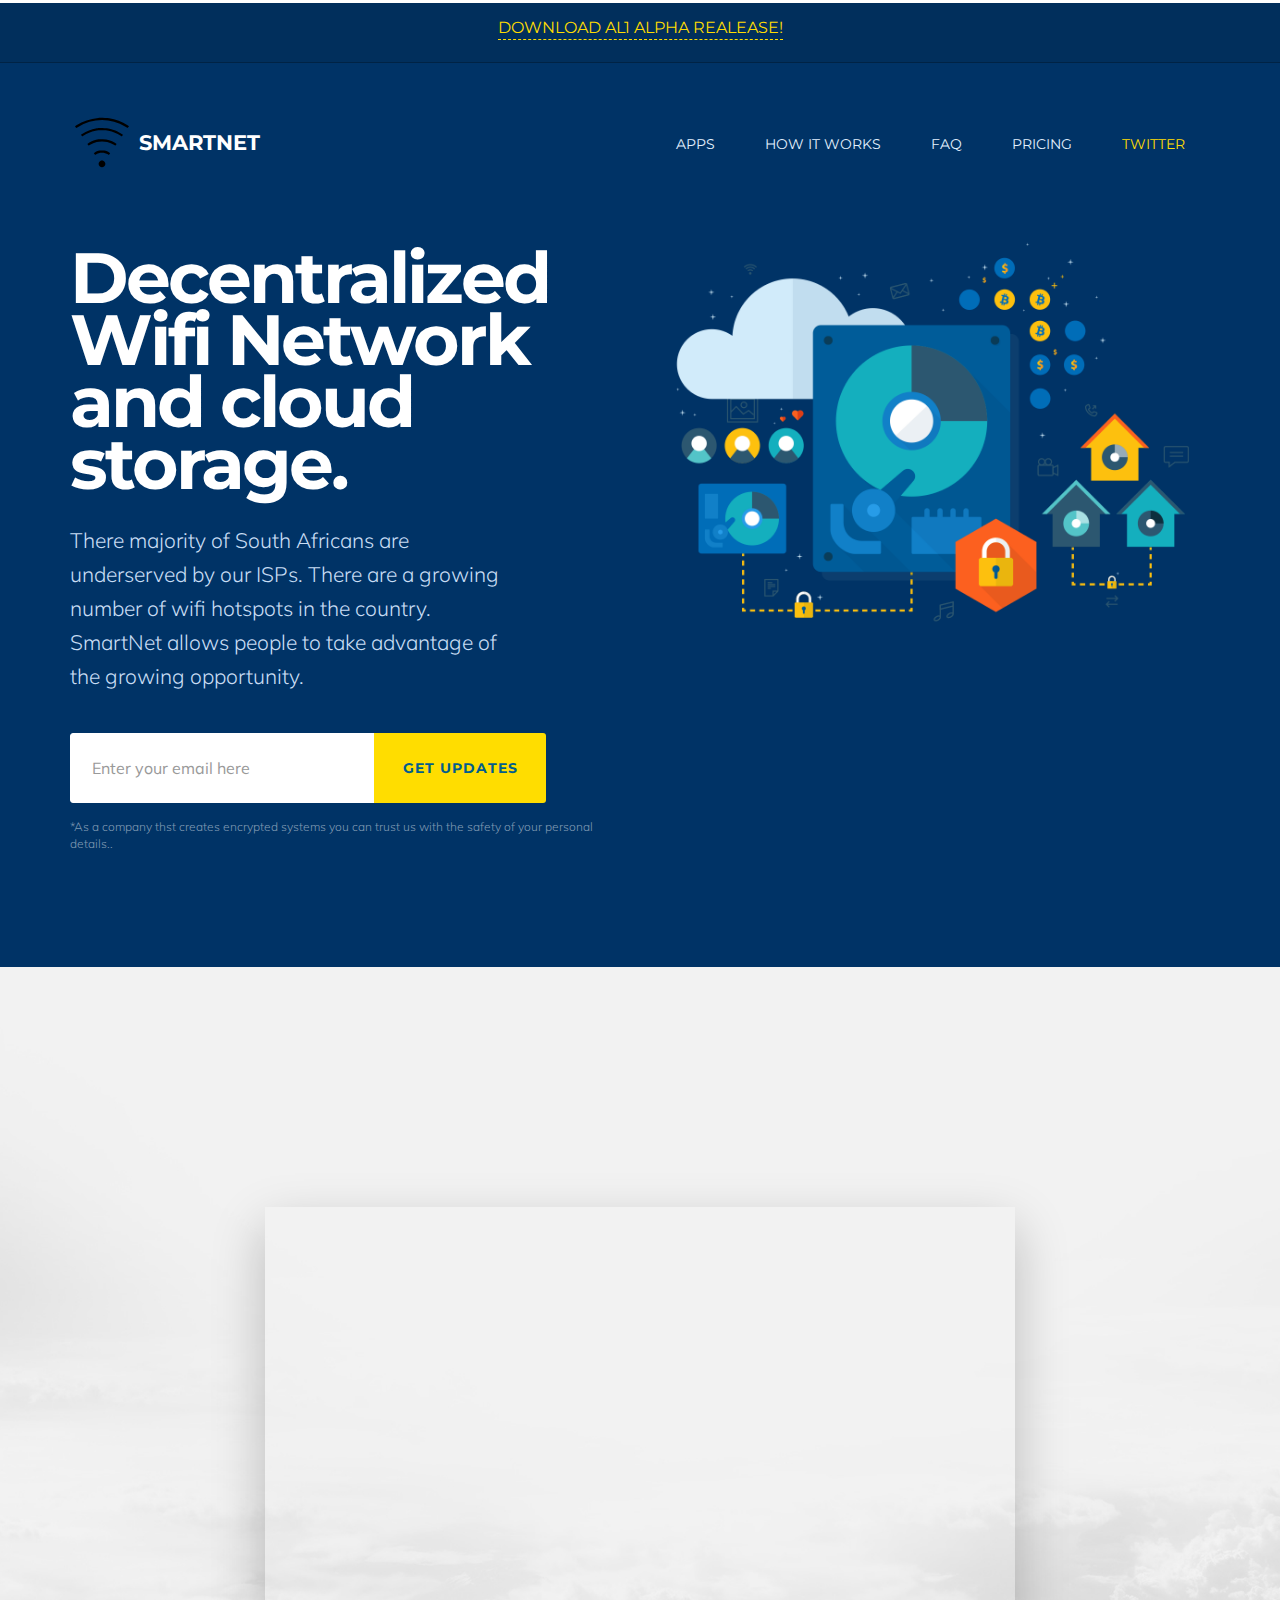
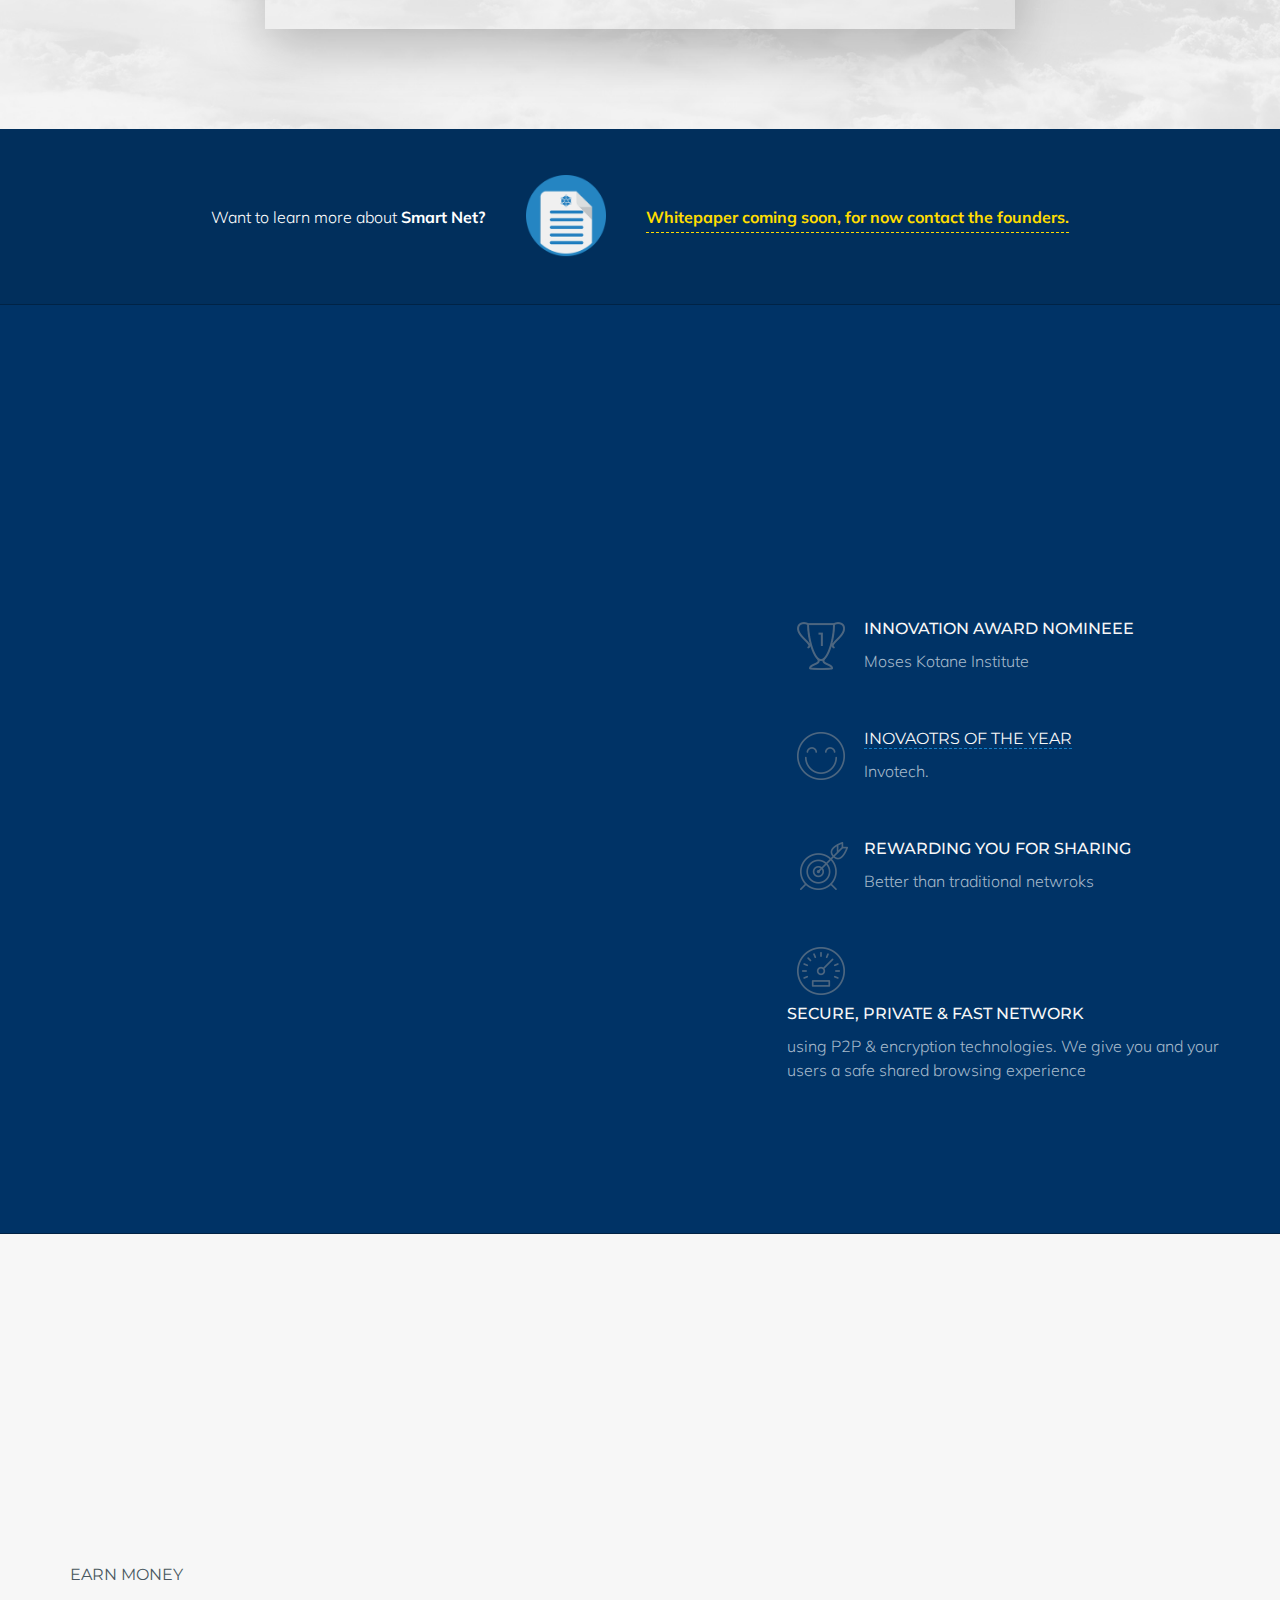
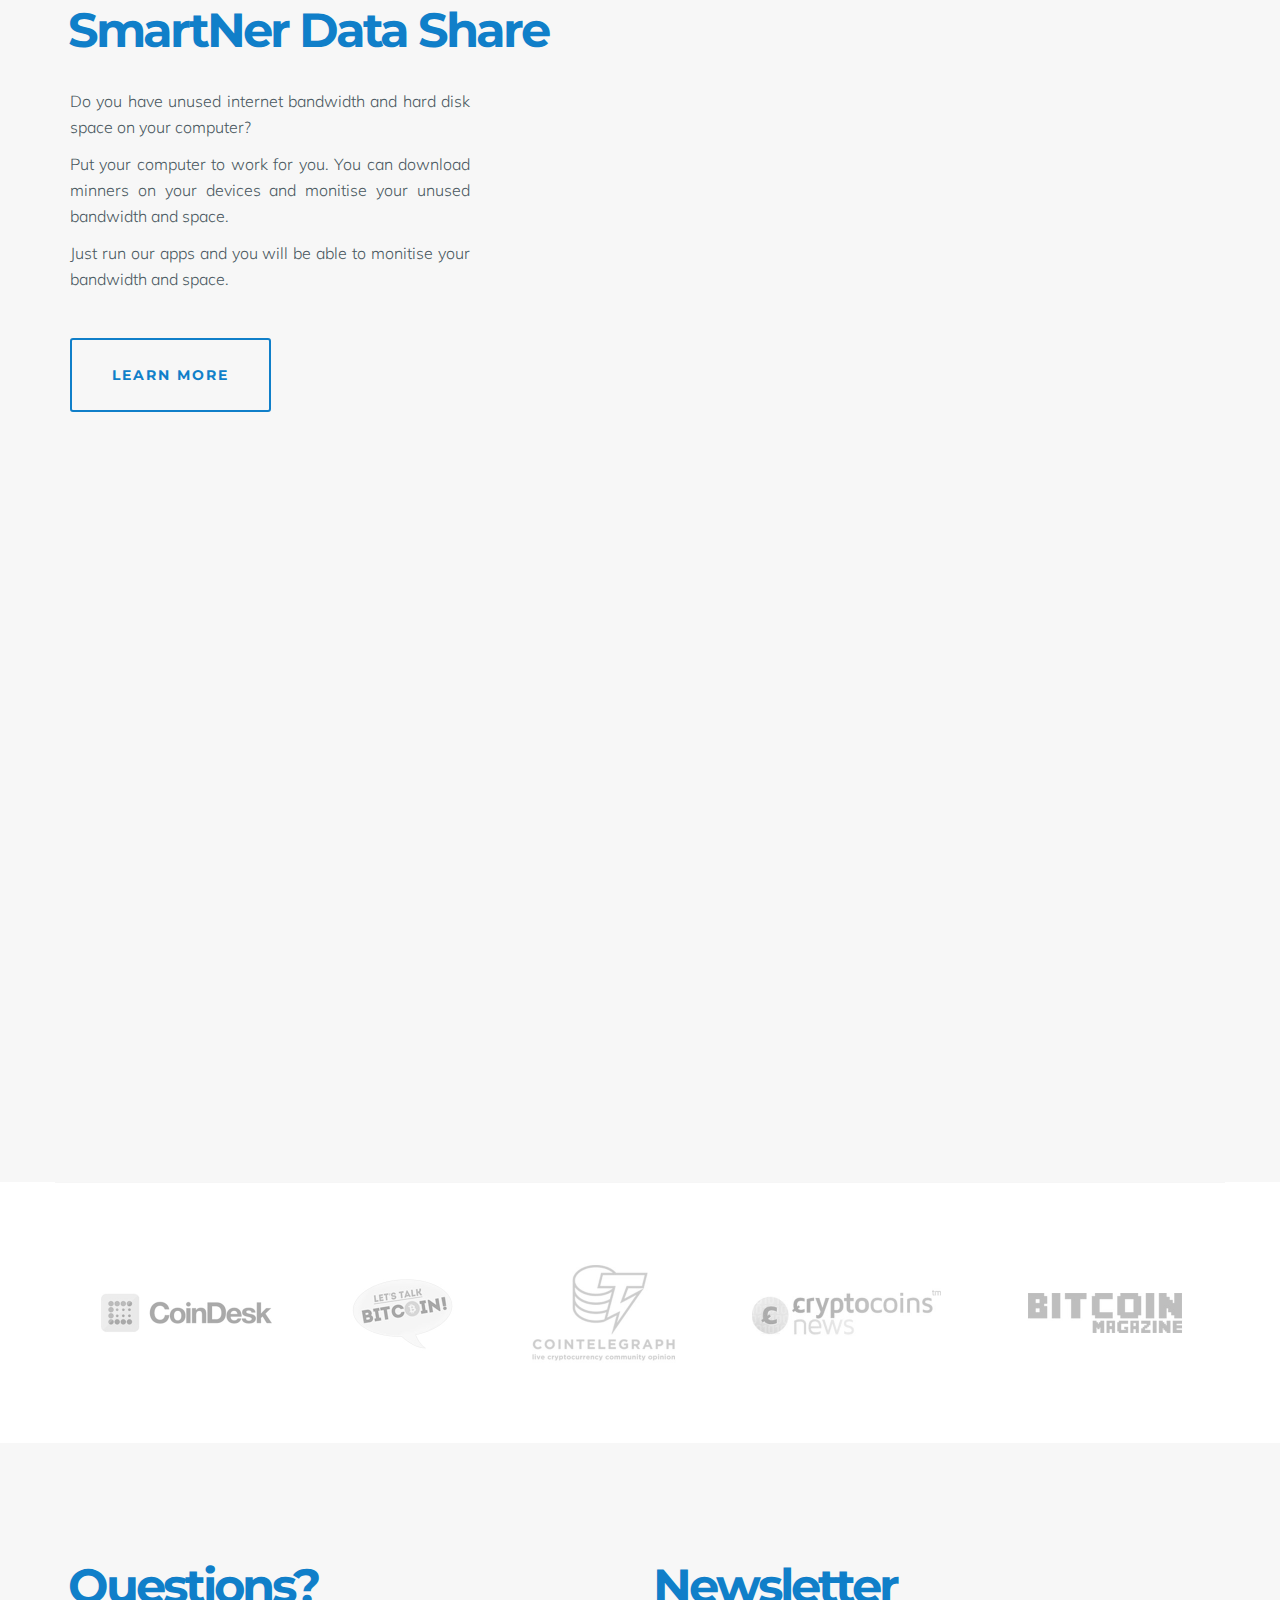
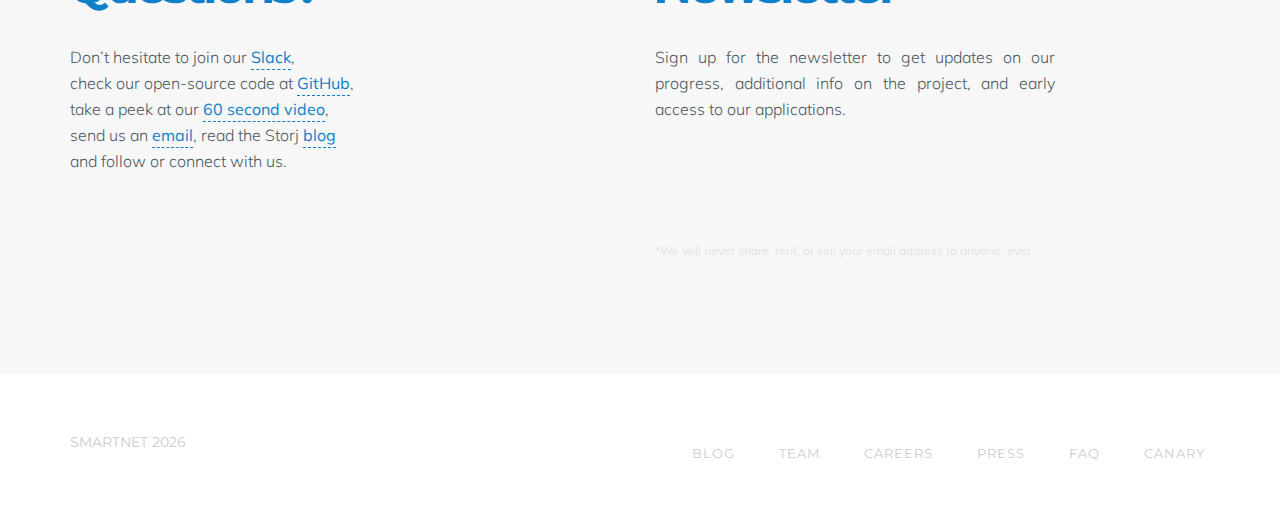
==== index.html @ e19f0c83 "Add files via upload" ====
<!DOCTYPE html>
<html lang="en">
  <head>
    <meta charset="utf-8">
    <meta http-equiv="X-UA-Compatible" content="IE=edge">
    <meta name="viewport" content="width=device-width, initial-scale=1">


    <title>Azania SmartNet </title>


    <meta property="og:image" content="img/photo-1560622496-c49bec679e71.svg" />


    <link href="css/bootstrap.min.css" rel="stylesheet">
    <link href="css/style.css" rel="stylesheet">
    <link href="css/animate.css" rel="stylesheet">

    <!-- Favicons -->
    <link rel="shortcut icon" href="img/favicon/favicon.ico">
    <link rel="apple-touch-icon" sizes="57x57" href="img/favicon/apple-touch-icon-57x57.png">
    <link rel="apple-touch-icon" sizes="114x114" href="img/favicon/apple-touch-icon-114x114.png">
    <link rel="apple-touch-icon" sizes="72x72" href="img/favicon/apple-touch-icon-72x72.png">
    <link rel="apple-touch-icon" sizes="144x144" href="img/favicon/apple-touch-icon-144x144.png">
    <link rel="apple-touch-icon" sizes="60x60" href="img/favicon/apple-touch-icon-60x60.png">
    <link rel="apple-touch-icon" sizes="120x120" href="img/favicon/apple-touch-icon-120x120.png">
    <link rel="apple-touch-icon" sizes="76x76" href="img/favicon/apple-touch-icon-76x76.png">
    <link rel="apple-touch-icon" sizes="152x152" href="img/favicon/apple-touch-icon-152x152.png">
    <link rel="icon" type="image/png" href="img/favicon/favicon-196x196.png" sizes="196x196">
    <link rel="icon" type="image/png" href="img/favicon/favicon-160x160.png" sizes="160x160">
    <link rel="icon" type="image/png" href="img/favicon/favicon-96x96.png" sizes="96x96">
    <link rel="icon" type="image/png" href="img/favicon/favicon-16x16.png" sizes="16x16">
    <link rel="icon" type="image/png" href="img/favicon/favicon-32x32.png" sizes="32x32">
    <meta name="msapplication-TileColor" content="#ffffff">
    <meta name="msapplication-TileImage" content="img/favicon/mstile-144x144.png">
    <meta name="msapplication-square70x70logo" content="img/favicon/mstile-70x70.png">
    <meta name="msapplication-square144x144logo" content="img/favicon/mstile-144x144.png">
    <meta name="msapplication-square150x150logo" content="img/favicon/mstile-150x150.png">
    <meta name="msapplication-square310x310logo" content="img/favicon/mstile-310x310.png">
    <meta name="msapplication-wide310x150logo" content="img/favicon/mstile-310x150.png">

    <script src="js/pace.min.js" type="text/javascript"></script>

    <!--[if lt IE 9]>
      <script src="https://oss.maxcdn.com/libs/html5shiv/3.7.0/html5shiv.js"></script>
      <script src="https://oss.maxcdn.com/libs/respond.js/1.4.2/respond.min.js"></script>
    <![endif]-->
  </head>

  <body>

    <div class="notification-bar blue">
      <div class="container-fluid">
        <div class="row">
          <div class="col-xs-12">
            <p class="section-subheading text-center"><a href="http://driveshare.org/download.html" class="link">Download AL1 Alpha Realease!</a></p> 
          </div>
        </div>
      </div>
    </div>

    <div class="cover-wrapper" id="about">
      <div class="cover-wrapper-inner">
        <div class="cover-container container">

          <nav class="navbar menu row" role="navigation">
              <div class="col-xs-12 col-sm-4">
                <button type="button" class="navbar-toggle collapsed" data-toggle="collapse" data-target="#navbar-menu" aria-expanded="false">
                  <span class="sr-only">Toggle navigation</span>
                  <span class="icon-bar"></span>
                  <span class="icon-bar"></span>
                  <span class="icon-bar"></span>
                </button>
                 <a href="index.html" class="navbar-brand cover-logo"><img src="img/iconmonstr-wifi-thin.svg" alt="Storj" class="cover-logo-icon">SmartNet</a>
              </div>
              <div class="collapse navbar-collapse navbar-menu col-sm-8 col-xs-12" id="navbar-menu">
                <ul class="nav navbar-nav navbar-right">
                    <li><a class="navbar-link page-scroll" href="#">Apps</a></li>
                    <li><a class="navbar-link" href="#">How it works</a></li>
                    <li><a class="navbar-link" href="#">FAQ</a></li>
                    <li><a class="navbar-link" href="#">Pricing</a></li>
                    <li><a class="navbar-link early-access-link" href="">Twitter</a></li>
                </ul>
              </div>
          </nav>

          <div class="row">
            <div class="col-sm-6 col-xs-12">
              <h1 class="cover-heading wow fadeIn" data-wow-delay="0.3s">
                Decentralized<br> Wifi Network and cloud storage.
              </h1>
              <h2 class="cover-description wow fadeIn" data-wow-delay="0.6s">
                There majority of South Africans are underserved by our ISPs. There are a growing number of wifi hotspots in the country. SmartNet allows people to take advantage of the growing opportunity.
              </h2>
              <form class="form-inline validate" role="form" action="#" method="post" id="mc-embedded-subscribe-form" name="mc-embedded-subscribe-form" target="_blank">
                <div class="input-group wow bounceInLeft" data-wow-delay="1.2s">
                  <input type="email" name="EMAIL" id="mce-EMAIL" class="email form-control" placeholder="Enter your email here" spellcheck="false" required>
                  <span class="input-group-btn">
                    <input type="submit" value="Get Updates" name="subscribe" id="signup-header" class="btn btn-signup">
                  </span>
                </div>
                <span class="promise wow fadeIn" data-wow-delay="2s">*As a company thst creates encrypted systems you can trust us with the safety of your personal details..</span>
                <div style="position: absolute; left: -10000px;"><input type="text" name="b_edba9fc4ce8b9095a31859cba_0b1509efa2" value=""></div>
              </form>
            </div>
            <div class="col-sm-6 col-xs-12">
            	<img class="cover-image wow fadeIn" src="img/storage.png" alt="" data-wow-delay="0.9s">
            </div>
          </div>
        </div>
      </div>
    </div>

    <div class="section video-wrapper grey">
      <div class="container">
        <div class="row text-center">
          <div class="col-xs-12">
            <h1 class="title wow fadeIn">SmartNet has  The Most Secure and Private Cloud</h1>
            <h3 class="section-subheading wow fadeIn" data-wow-delay="0.5s">Free  <b>Data</b>  access to <b>Prime Tech's </b>Prime Srtream </h3>
          </div>
        </div>
        <div class="row">
          <div class="col-xs-12 col-md-8 col-md-push-2">
            <div class='video embed-container'><iframe src='https://www.youtube.com/embed/8qGAWKpfSts' frameborder='0' webkitAllowFullScreen mozallowfullscreen allowFullScreen></iframe></div>
          </div>
        </div>
      </div>
    </div>

    <div class="blue whitepaper">
      <div class="container">
        <div class="row">
          <div class="col-xs-12 text-center">
            <p class="intro text-center">Want to learn more about <b>Smart Net?</b></p>
            <a href=""><div class="whitepaper-icon"></div></a>
            <p><a href="#" class="link text-center">Whitepaper coming soon, for now contact the founders.</a></p>
          </div>
        </div>
      </div>
    </div>

    <div class="features blue text-center">
      <div class="container-fluid">
        <div class="row text-center">
          <div class="col-xs-12">
            <h1 class="title wow fadeIn">Cloud Shared by the Community</h1>
            <h3 class="section-subheading wow fadeIn" data-wow-delay="0.5s">Get paid for connecting your friends, family, and  neighbours.</h3>
          </div>
        </div>
        <div class="row">
          <div class="col-lg-6 col-lg-push-1 col-md-7 col-sm-6 col-xs-12 wow fadeIn" data-wow-delay="1s">
            <img src="img/cloud.png" class="cloud" alt="">
          </div>
          <div class="col-lg-5 col-lg-push-1 col-md-5 col-sm-6 col-xs-12 text-left cover-features">
            <div class="cover-feature col-sm-12">
              <div class="cf-icon cf-icon-0"></div>
              <div class="cf-text">
                <h3 class="cover-feature-heading">Innovation award Nomineee</h3>
                <p class="cover-feature-subheading">Moses Kotane Institute</p>
              </div>
            </div>
            <div class="cover-feature col-sm-12">
              <div class="cf-icon cf-icon-1"></div>
              <div class="cf-text">
                <h3 class="cover-feature-heading"><a class="users-earn-money page-scroll" href="#driveshare">Inovaotrs of the year</a></h3>
                <p class="cover-feature-subheading">Invotech.</p>
              </div>
            </div>
          	<div class="cover-feature col-sm-12">
              <div class="cf-icon cf-icon-2"></div>
              <div class="cf-text">
                <h3 class="cover-feature-heading">Rewarding you for sharing</h3>
                <p class="cover-feature-subheading">Better than traditional netwroks</p>
              </div>
            </div>
          	<div class="cover-feature col-sm-12">
              <div class="cf-icon cf-icon-3"></div>
              <div class="cf-text">
                <h3 class="cover-feature-heading">Secure, private &amp; fast network</h3>
                <p class="cover-feature-subheading">using P2P &amp; encryption technologies. We give you and your users a safe shared browsing experience </p>
              </div>
            </div>
          </div>
        </div>
      </div>
    </div>



    <div class="apps-section" id="apps">
      <div class="container">
        <div class="row text-center">
          <div class="col-xs-12">
            <h1 class="title wow fadeIn">Connecting people and creating value</h1>
            <h3 class="section-subheading wow fadeIn" data-wow-delay="0.7s">Applications Powered by Azania's SmartNet</h3>
          </div>
        </div>
        <div class="div-lg"></div>
        <div class="row" id="driveshare">
          <div class="col-xs-12 col-sm-6 col-sm-push-6 wow bounceInRight" data-wow-delay="0.5s">
            <div class="apps-driveshare"></div>
          </div>
          <div class="col-xs-12 col-sm-6 col-sm-pull-6">
            <span class="section-subheading">Earn Money</span>
            <h3 class="title">SmartNer Data Share</h3>
            <p class="pr">Do you have unused internet bandwidth and hard disk space on your computer?</p>
            <p class="pr">Put your computer to work for you. You can download minners on your devices and monitise your unused bandwidth and space.</p>
            <p class="pr">Just run our apps and you will be able to monitise your bandwidth and space.</p>
            <a href="" class="btn btn-blue">Learn More</a>
          </div>
        </div>
        <div class="div-lg"></div>
        <div class="row" id="metadisk">
          <div class="col-xs-12 col-sm-6 col-md-7 col-lg-6 wow bounceInLeft" data-wow-delay="0.5s">
            <div class="apps-metadisk"></div>
          </div>
          
        </div>
      </div>
    </div>

    <div class="press-section container">
        <a href="" target="_blank" class='press-icons press-coindesk'></a>
        <a href="" target="_blank" class='press-icons press-ltb'></a>
        <a href="" target="_blank" class='press-icons press-cointelegraph'></a>
        <a href="" target="_blank" class='press-icons press-ccnews'></a>
        <a href="" target="_blank" class='press-icons press-bmag'></a>
    </div>

    <div class="contact" id="contact">
      <div class="container">
        <div class="row">
          <div class="col-sm-6 contact-questions">
              <h1 class="title">Questions?</h1>
              <p class="pr">Don’t hesitate to join our <a class="link" href="">Slack</a>,<br>
                check our open-source code at <a class="link" href="">GitHub</a>,<br>
                take a peek at our <a class="link" href="">60 second video</a>,<br>
                send us an <a class="link" href="mailto:">email</a>, read the Storj <a class="link" href="http://blog.storj.io/">blog</a><br>
                and follow or connect with us.</p>
              <div class="social-links">
                <a class="social social-twitter wow bounceIn" data-wow-delay="0.1s" href="" target="_blank"></a>
                <a class="social social-reddit wow bounceIn" data-wow-delay="0.2s" href="" target="_blank"></a>
                <a class="social social-facebook wow bounceIn" data-wow-delay="0.3s" href="" target="_blank"></a>
                <a class="social social-gplus wow bounceIn" data-wow-delay="0.4s" href="" target="_blank"></a>
                <a class="social social-github wow bounceIn" data-wow-delay="0.5s" href="" target="_blank"></a>
                <a class="social social-tumblr wow bounceIn" data-wow-delay="0.6s" href="" target="_blank"></a>
              </div>
          </div>
          <div class="col-sm-6 contact-newsletter">
            <h1 class="title">Newsletter</h1>
            <p class="pr">Sign up for the newsletter to get updates on our progress, additional info on the project, and early access to our applications.</p>
            <form class="form-inline validate" role="form" action="#" method="post" id="mc-embedded-subscribe-form" name="mc-embedded-subscribe-form" target="_blank">
              <div class="input-group wow bounce" data-wow-delay="1s">
                <input type="email" name="EMAIL" id="mce-EMAIL" class="email form-control" placeholder="Enter your email here" spellcheck="false" required>
                <span class="input-group-btn">
                  <input type="submit" value="Stay in touch" name="subscribe" id="signup-header" class="btn btn-signup">
                </span>
              </div>
              <span class="promise">*We will never share, rent, or sell your email address to anyone, ever.</span>
              <div style="position: absolute; left: -10000px;"><input type="text" name="b_edba9fc4ce8b9095a31859cba_0b1509efa2" value=""></div>
            </form>
          </div>
        </div>
      </div>
    </div>

    <div class="footer">
      <div class="container">
        <div class="row">
          <div class="col-sm-4 col-xs-12">
            <a href="index.html" class="footer-logo"><!--Add Logo here -->SmartNet <script type="text/javascript">document.write(new Date().getFullYear());</script>
            </a>
          </div>
          <div class="col-sm-8 col-xs-12 footer-menu">
            <a class="footer-link" href="">Blog</a>
            <a class="footer-link" href="">Team</a>
            <a class="footer-link" href="">Careers</a>
            <a class="footer-link" href="">Press</a>
            <a class="footer-link" href="">FAQ</a>
            <a class="footer-link" href="#">Canary</a>
          </div>
        </div>
      </div>
    </div>

    <script src="https://ajax.googleapis.com/ajax/libs/jquery/1.11.0/jquery.min.js"></script>
    <script src="js/bootstrap.min.js"></script>
    <script src="https://cdnjs.cloudflare.com/ajax/libs/jquery-easing/1.3/jquery.easing.min.js"></script>
    <script src="js/modernizr.custom.js"></script>
    <script src="js/wow.min.js"></script>
    <script src="js/jquery.cbpQTRotator.min.js"></script>
    <script type="text/javascript" src="//cdn.transifex.com/live.js"></script>

    <script type="text/javascript">
     window.liveSettings = {
       api_key: "bfceb668e6504e6992c443d55bebb601",
       picker: "top-right",
       detectlang: true,
       dynamic: true,
       autocollect: true
     };
    </script>

    <script>
      (function(i,s,o,g,r,a,m){i['GoogleAnalyticsObject']=r;i[r]=i[r]||function(){
      (i[r].q=i[r].q||[]).push(arguments)},i[r].l=1*new Date();a=s.createElement(o),
      m=s.getElementsByTagName(o)[0];a.async=1;a.src=g;m.parentNode.insertBefore(a,m)
      })(window,document,'script','//www.google-analytics.com/analytics.js','ga');

      ga('create', 'UA-49085346-1', 'storj.io');
      ga('send', 'pageview');
    </script>

    <script>
      $(function() {
        // Animations
        var wow = new WOW(
          {
            boxClass:     'wow',
            mobile:       false
          }
        );
        wow.init();

        // Smooth Page Scroll
        $('.page-scroll').bind('click', function(event) {
            var $anchor = $(this);
            $('html, body').stop().animate({
                scrollTop: $($anchor.attr('href')).offset().top
            }, 1500, 'easeInOutExpo');
            event.preventDefault();
        });

        // Analytics Goals
        $('#signup-header').on('click', function() {
          ga('send', 'event', 'SignUp', 'Newsletter', 'Header', 1);
        });
        $('#signup-footer').on('click', function() {
          ga('send', 'event', 'SignUp', 'Newsletter', 'Footer', 1);
        });

        // Call Quotes Rotator
        $('#cbp-qtrotator').cbpQTRotator({interval:12000});
      });
    </script>

  </body>
</html>
---- css/style.css ----
/*
 * Import Fonts
 */

@import url(https://fonts.googleapis.com/css?family=Montserrat:400,700);
@import url(https://fonts.googleapis.com/css?family=Muli:300,400);


/*
 * Base
 */

html,
body {
  height: 100%;
  background-color: #fff;
}
body {
  color: #495760;
}
p {
  font-family: "Muli", sans-serif;
  font-weight: 300;
  font-size: 16px;
  line-height: 26px;
  letter-spacing: 0;
}
h1, h2, h3, h4, h5, h6, p, span, blockquote, footer {
  -webkit-font-feature-settings: 'kern' 1;
  -moz-font-feature-settings: 'kern' 1;
  -ms-font-feature-settings: 'kern' 1;
  -o-font-feature-settings: 'kern' 1;
  font-feature-settings: 'kern' 1;
  text-rendering: optimizelegibility;
  font-kerning: normal;
}
a,
a:focus,
a:hover {
  color: #107fc9;
  font-weight: 400;
  text-decoration: none;
  position: relative;
  -webkit-transition: all 270ms;
  -moz-transition: all 270ms;
  -ms-transition: all 270ms;
  -o-transition: all 270ms;
  transition: all 270ms;
}
a {
    text-decoration: none;
    position: relative;
}
a:hover {
  color: #005d8c;
}

.link {
  border-bottom: 1px dashed;
  padding-bottom: 2px;
}
.link:hover {
  border-bottom: 1px solid;
}
.blue .link {
  color: #ffdd00;
}
.blue .link:hover {
  color: #fff;
}
.section {
  padding: 80px 0 100px;
}
.grey {
  background: #f7f7f7;
}
.blue {
  background: #003366;
}
.blue p {
  color: #fff;
}

.title {
  font-family: "Montserrat", sans-serif;
  font-size: 48px;
  font-weight: 700;
  line-height: 46px;
  letter-spacing: -3px;
  color: #107fc9;
  margin-top: 20px;
  margin-bottom: 35px;
  position: relative;
  left: -2px;
}

.blue .title {
  color: #fff;
}

.subtitle {
  font-family: "Montserrat", sans-serif;
  font-weight: 700;
  text-transform: uppercase;
  letter-spacing: -2px;
  font-size: 24px;
  color: #cacaca;
  line-height: 28px;
}

.section-heading {
  font-family: "Montserrat", sans-serif;
  font-size: 48px;
  color: #677380;
  line-height: 38px;
  margin-bottom: 40px;
}
.section-subheading {
  font-family: "Montserrat", sans-serif;
  font-size: 16px;
  text-transform: uppercase;
  margin-top: 0;
}
.blue .section-subheading,
.blue .section-heading {
  color: #A5B9CB;
}
.section-subheading b {
  color: #222;
}
.blue .section-subheading b {
  color: #fff;
}

.div-lg {
  padding: 60px;
}

.div-sm {
  padding: 30px;
}

.separator {
  border-bottom: 1px dashed #ccc;
  margin: 25px auto;
}
.blue .separator {
  border-bottom: 1px dashed #107fc9;
  border-bottom: 1px dashed rgba(255, 255, 255, 0.21)
}

.pr {
  max-width: 400px;
  text-align: justify;
}

::selection {
  background: #107fc9;
  color: #fff;
}

::-moz-selection {
  background: #107fc9;
  color: #fff;
}

img.grayscale {
    filter: url("data:image/svg+xml;utf8,<svg xmlns=\'http://www.w3.org/2000/svg\'><filter id=\'grayscale\'><feColorMatrix type=\'matrix\' values=\'0.3333 0.3333 0.3333 0 0 0.3333 0.3333 0.3333 0 0 0.3333 0.3333 0.3333 0 0 0 0 0 1 0\'/></filter></svg>#grayscale"); /* Firefox 10+ */
    filter: gray; /* IE6-9 */
    -webkit-filter: grayscale(100%); /* Chrome 19+ & Safari 6+ */
    -webkit-transition: all .4s ease; /* Fade to color for Chrome and Safari */
    -webkit-backface-visibility: hidden; /* Fix for transition flickering */
    opacity: 0.4;
    filter: alpha(opacity=40); /* For IE8 and earlier */
}
img.grayscale:hover {
    filter: url("data:image/svg+xml;utf8,<svg xmlns=\'http://www.w3.org/2000/svg\'><filter id=\'grayscale\'><feColorMatrix type=\'matrix\' values=\'1 0 0 0 0, 0 1 0 0 0, 0 0 1 0 0, 0 0 0 1 0\'/></filter></svg>#grayscale");
    -webkit-filter: grayscale(0%);
    opacity: 1;
    filter: alpha(opacity=100); /* For IE8 and earlier */
}

/*
 * Loading
 */

.pace .pace-progress {
  background: #ffffff;
  position: fixed;
  z-index: 2000;
  top: 0;
  left: 0;
  height: 3px;

  -webkit-transition: width 1s;
  -moz-transition: width 1s;
  -o-transition: width 1s;
  transition: width 1s;
}

.pace-inactive {
  display: none;
}


/*
 * Buttons
 */

.btn:focus, .btn:active:focus, .btn.active:focus {
  outline: none;
}

.btn,
.btn:hover,
.btn:active,
.btn:focus {
  font-family: 'Montserrat', sans-serif;
  font-size: 14px;
  font-weight: 700;
  letter-spacing: 2px;
  text-transform: uppercase;
  padding: 25px 40px;
  border-width: 2px;
  border-radius: 3px;
  outline: none;
  position: relative;
  -webkit-transition: all 270ms;
  -moz-transition: all 270ms;
  -ms-transition: all 270ms;
  -o-transition: all 270ms;
  transition: all 270ms;
}

.btn-blue,
.btn-blue:hover,
.btn-blue:active {
  color: #107fc9;
  border-color: #107fc9;
}

.btn-blue:visited {
  color: #107fc9;
}

.btn-blue:hover {
  background: #107fc9;
  color: #fff;
}

.btn-yellow,
.btn-yellow:hover,
.btn-yellow:active {
  background: #ffdd00;
  border-color: #ffdd00;
  color: #003366 !important;
  margin-top: 1em;
}

.btn-yellow:hover {
  background: gold;
}

.btn-c2a {
  margin: 10px 5px 0;
}

/*
 * Navigation
 */

.navbar {
  margin: 0 0 30px;
  background: none;
  border: 0;
}
.navbar-menu {
  text-align: right;
}
.navbar-brand {
  color: #fff;
}
.navbar-brand:hover, .navbar-default .navbar-brand:focus {
  color: #fff;
}
.navbar-brand>img {
  display: inline-block;
}
.navbar-collapse.collapse {
  float: right;
}
.navbar-nav>li>a {
  color: #E4F1FF;
  padding: 5px;
}
.navbar-toggle {
  border-color: #fff;
}
.navbar-toggle .icon-bar {
  background-color: #fff;
}
.navbar-toggle:hover, .navbar-toggle:focus {
  background-color: #fff;
}
.navbar-toggle:hover .icon-bar, .navbar-toggle:focus .icon-bar {
  background-color: #003366;
}
.navbar-toggle {
  margin-top: 12px;
}
.navbar-collapse, .navbar-form {
  overflow: hidden;
  border: 0;
  -webkit-box-shadow: none;
  box-shadow: none;
}
.navbar-nav>li>a:hover, .navbar-default .navbar-nav>li>a:focus {
  color: #fff;
}
.navbar-link {
  color: #E4F1FF;
  display: inline-block;
  text-transform: uppercase;
  padding: 20px 5px !important;
  margin: 0 20px;
  vertical-align: top;
  font-size: 14px;
  border-bottom: 2px solid rgba(255, 255, 255, 0);
}
.navbar-link:hover {
  color: #fff;
  border-bottom: 2px solid #fff;
  padding-bottom: 10px;
  background: none !important;
}

.early-access-link {
  color: #ffdd00 !important;
}
.early-access-link:hover {
  color: #FFCB00 !important;
  border-bottom-color: #ffcb00;
}

.navbar-page {
  position: static;
  width: 100%;
  background: #fff;
  z-index: 9;
}
.navbar-page .navbar {
  margin: 20px 0;
}
.navbar-page .navbar-link {
  color: #3498DB;
}
.navbar-page .navbar-link:hover {
  color: #107fc9;
  border-bottom: 2px solid #107fc9;
}
.navbar-page .cover-logo {
  color: #107fc9;
}
.navbar-page .cover-logo:hover {
  color: #107fc9;
  font-weight: 700;
}
.navbar-page .navbar-toggle {
  border: 1px solid #107fc9;
}
.navbar-page .navbar-toggle.collapsed {
    border: 1px solid #107fc9;
}
.navbar-page .navbar-toggle .icon-bar {
    background: #107fc9;
}
.navbar-page .navbar-toggle:hover {
    background: #107fc9;
}
.navbar-page .navbar-toggle:hover .icon-bar {
    background: #FFF;
}

/*
 * Crowdsale
 */

 .crowdsale-info {
  padding: 30px 0 20px;
  background: url('../img/bg-white.jpg');
  background-size: cover;
  background-position: center bottom;
  background-repeat: no-repeat;
 }

 .crowdsale-info p {
  margin-top: 10px;
 }

.crowdsale-address {
  font-size: 22px;
  color: #107fc9;
  font-weight: 700;
}

.crowdsale-address-terms {
  font-size: 14px;
}

#crowdsale {
  background: url('../img/bg-white.jpg');
  background-size: cover;
  background-position: center bottom;
  background-repeat: no-repeat;
}

#crowdsale .cover-logo {
  color: #999;
  font-size: 18px;
}
#crowdsale .cover-logo:hover {
  color: #555;
  font-size: 18px;
  font-weight: 700;
}

#crowdsale .cover-logo-icon {
  display: block;
  margin: 0 auto 10px;
  opacity: 0.6;
  -webkit-transition: all 270ms;
  -moz-transition: all 270ms;
  -ms-transition: all 270ms;
  -o-transition: all 270ms;
  transition: all 270ms;
}
#crowdsale .cover-logo:hover .cover-logo-icon {
  opacity: 1;
}

#crowdsale .navbar-menu {
  text-align: center;
  margin-top: 10px;
  left: -17px;
}

#crowdsale .navbar-link {
  color: #999;
}
#crowdsale .navbar-link:hover {
  color: #107fc9;
  border-bottom: 2px solid #107fc9;
}

#crowdsale span {
  font-family: 'Muli', sans-serif;
}

.crowdsale-disclaimer {
  color: #888;
  font-size: 14px;
  line-height: 26px;
  margin-top: 20px;
}

.countdown-time {
  margin: 10px 0 20px;
  display: inline-block;
}

.cover-heading.stats-total {
  display:inline-block;
  margin-bottom: 0;
  color: #88c425;
}
.stats-total-btc {
  display:inline-block;
  color: #88c425;
  font-size: 32px;
}
.cover-description.stats-goal {
  margin-top: 0;
  margin-bottom: 25px;
  color: #999;
  padding-right: 0;
}

.progress {
  height: 30px;
  width: 74%;
  margin: 0 auto;0
}

.progress-bar-success {
  font-family: 'Muli', sans-serif;
  font-size: 16px;
  letter-spacing: 1px;
  background-color: #88c425;
  line-height: 28px;
  min-width: 25px;
}

.stats-description {
  text-transform: uppercase;
  color: #C7C7C7;
  display: block;
  margin: 22px 0;
  font-size: 14px;
}

.stats-transactions {
  padding-left: 30px;
}

.stats-list {
  list-style: none;
  color: #777;
  font-size: 15px;
  line-height: 24px;
  text-align: left;
  padding-left:0;
}

.stats-list li {
  border-bottom: 1px dashed #E0E0E0;
  line-height: 42px;
}

.stats-amount {
  color: #555;
  font-size: 16px;
  letter-spacing: 1px;
}

.stats-time {
  float: right;
  font-weight: 300;
  font-family: 'Muli', sans-serif;
}

.stats-amount-btc {
  font-weight: 300;
  font-size: 16px;
  letter-spacing: 0.5px;
  padding-left: 2px;
  color: #888;
}

.stats-days {
  font-size: 14px;
  color: #999;
}

.stats-title {
  font-size: 21px;
  color: #777;
  border-bottom: 1px dashed #E0E0E0;
  margin-top: 10px;
  margin-bottom: 0;
  padding-bottom: 12px;
}

.stats-c2a {
  background: white;
  border-radius: 4px;
  padding: 10px 10px 20px;
  border: 1px solid #E2E2E2;
}

.thumbs {
  border: 1px solid #cecece;
  border-radius: 2px;
  width: 290px;
  height: 181px;
}

.step-1 {
  background: url('../img/crowdsale-step1.jpg') no-repeat;
  background-size: 290px 181px;
}

.step-2 {
  background: url('../img/crowdsale-step2.jpg') no-repeat;
  background-size: 290px 181px;
}

.step-3 {
  background: url('../img/crowdsale-step3.jpg') no-repeat;
  background-size: 290px 181px;
}

.reward-1 {
  background: url('../img/crowdsale-reward1.jpg') no-repeat;
  background-size: 290px 181px;
}

.reward-2 {
  background: url('../img/crowdsale-reward2.jpg') no-repeat;
  background-size: 290px 181px;
}

.reward-3 {
  background: url('../img/crowdsale-reward3.jpg') no-repeat;
  background-size: 290px 181px;
}

.rate-1 {
  background: url('../img/crowdsale-rate1.jpg') no-repeat;
  background-size: 290px 181px;
}

.rate-2 {
  background: url('../img/crowdsale-rate2.jpg') no-repeat;
  background-size: 290px 181px;
}

.rate-3 {
  background: url('../img/crowdsale-rate3.jpg') no-repeat;
  background-size: 290px 181px;
}

.phase-sjcx {
  display: block;
  font-family: 'Muli', sans-serif;
  margin-bottom: 20px;
}

/*
 * Cover
 */

.cover-wrapper {
  display: table;
  width: 100%;
  background: #003366;
  text-align:left;
}
.cover-wrapper-inner {
  display: table-cell;
  vertical-align: top;
  padding-bottom: 100px;
}
.cover-container {
  margin: 50px auto 0;
}
.cover {
  padding: 0 20px;
}
.cover-logo {
  color: #fff;
  font-family: 'Montserrat', sans-serif;
  font-size: 21px;
  font-weight: 700;
  display: inline-block;
  text-transform: uppercase;
  padding: 4px 4px 4px 0;
  z-index: 10;
  margin-left: -10px;
}
.cover-logo:focus:visited {
  color: #fff;
}
.cover-logo:hover, .cover-logo:focus, .cover-logo:active {
  color: #fff;
  font-weight: 700;
}
.navbar-page .cover-logo:hover, .navbar-page .cover-logo:focus, .navbar-page .cover-logo:active {
  color: #107fc9;
}
.cover-logo-icon {
  width: 54px;
  height: 59px;
  margin-right: 10px;
  margin-top: -4px;
}
.cover-heading {
  font-family: 'Montserrat', sans-serif;
  font-size: 71px;
  font-weight: 700;
  color: #fff;
  margin: 40px 0 28px;
  line-height: 62px;
  letter-spacing: -3px;
}
.cover-description{
  font-family: 'Muli', sans-serif;
  font-weight: 300;
  color: #C8DDF4;
  font-size: 21px;
  max-width: 455px;
  line-height: 34px;
  margin-bottom: 40px;
}

.cover-image {
  width: 100%;
  height: auto;
  margin-top: 15px;
}

.cloud {
  display: block;
  height: auto;
  width: 100%;
  max-width: 680px;
  margin: 30px auto;

}

.features {
  padding: 80px 0;
  border-bottom: 1px solid #002345;
}

.cover-features {
   margin-top: 40px;
   padding: 40px;
}
.cover-feature {
  color: #9a9a9a;
  padding: 20px 0;
}

.cover-feature-heading {
  font-size: 16px;
  margin-top: 0;
  color: #f7f7f7;
  margin-bottom: 5px;
  text-transform: uppercase;
  line-height: 30px;
}
.cover-feature-subheading {
  font-family: "Muli", sans-serif;
  font-weight: 300;
  color: #dedede;
  line-height: 24px;
  font-size: 16px;
  margin-top: 0px;
}
.blue .cover-feature-subheading {
  color: #A5B9CB;
}

.email {
  font-family: 'Muli', sans-serif;
  font-size: 16px;
  font-weight: 400;
  color: #494949 !important;
  height: 70px;
  padding-left: 1.3em;
  background: #FFFFFF;
  border: 1px solid #fff;
  -webkit-border-radius: 3px;
  -moz-border-radius: 3px;
  border-radius: 3px;
  outline: 0;
  -webkit-transition: all 0.3s;
  -moz-transition: all 0.3s;
  -ms-transition: all 0.3s;
  -o-transition: all 0.3s;
  transition: all 0.3s;
  -webkit-box-shadow: none; -moz-box-shadow: none; box-shadow: none;
}
.email:hover {
    border-radius: 4px;
}
.email:active, .email:focus {
}

input#mce-EMAIL {}
.email:focus {
  outline: 0;
  -webkit-box-shadow: none;
  -moz-box-shadow: none;
  box-shadow: none;
  border-color: #fff;
}
.email::-webkit-input-placeholder {
   color: #999;
}
.email:-moz-placeholder { /* Firefox 18- */
   color: #999;
}
.email::-moz-placeholder {  /* Firefox 19+ */
   color: #999;
}
.email:-ms-input-placeholder {
   color: #999;
}
.promise {
  font-family: 'Muli', sans-serif;
  font-size: 12px;
  font-weight: 300;
  color: #7f99b2;
  display: block;
  margin: 15px 0;
}

.input-group {
  width: 86%;
}

.btn-signup {
  background: #ffdd00;
  color: #025D8C;
  letter-spacing: 1px !important;
  height: 70px;
  width: 100%;
  padding: 10px !important;
  border: 0;
  z-index: 2;
  display: block;
  overflow: hidden;
}
.btn-signup:hover {
  color: #003366;
  background: #FFCB00;
  letter-spacing: 1px;
  padding: 10px;
}
.btn-signup:active {
  background: #EFB309;
  padding: 10px;
}
.btn-signup:focus {
  background: #EFB309;
  padding: 10px;
}

.cf-icon {
  width: 48px;
  height: 48px;
  display: inline-block;
  text-align: left;
  margin: 0 15px 0 10px;
  opacity: 0.5;
  top: 3px;
  position: relative;
}
.cf-icon-0 {
  background: url('../img/cover-feature-0.png') no-repeat;
  background-size: 48px 48px;
}
.cf-icon-1 {
  background: url('../img/cover-feature-1.png') no-repeat;
  background-size: 48px 48px;
}
.cf-icon-2 {
  background: url('../img/cover-feature-2.png') no-repeat;
  background-size: 48px 48px;
  position: relative;
  left: 3px;
}
.cf-icon-3 {
  background: url('../img/cover-feature-3.png') no-repeat;
  background-size: 48px 48px;
}

.cf-text {
  display: inline-block;
}

.users-earn-money {
  color: #f7f7f7;
  border-bottom: 1px dashed #107fc9;
}
.users-earn-money:hover {
  color: #f7f7f7;
  border-bottom: 1px solid #f7f7f7;
}

.video-wrapper {
  background-image: url('../img/bg-white.jpg');
  background-size: cover;
  background-position: center top;
}
.video {
  margin-top: 30px;
  padding: 0;
  box-shadow: 0 20px 50px rgba(0, 0, 0, 0.23);
}

.embed-container {
  position: relative;
  padding-bottom: 56.25%;
  height: 0;
  overflow: hidden;
  max-width: 100%;
  height: auto;
}

.embed-container iframe, .embed-container object, .embed-container embed {
  position: absolute;
  top: 0;
  left: 0;
  width: 100%;
  height: 100%;
}

.whitepaper {
  padding: 0 0 60px;
  background: #012F5C;
  border-bottom: 1px solid #002345;
}
.whitepaper p,
.whitepaper a {
  display: inline-block;
}
.whitepaper a {
  font-weight: bold;
}
.whitepaper-icon {
  display: inline-block;
  width: 93px;
  height: 94px;
  margin: 0 30px;
  position: relative;
  top: 40px;
  background: url('../img/whitepaper-icon.png');
  background-size: 80px 82px;
  background-repeat: no-repeat;
  background-position: center;
}

/*
 * Quotes
 */

.quotes {
  padding: 0;
  background: #012F5C;
  height: auto;
  min-height: 290px;
}

.cbp-qtrotator {
  position: relative;
  height: auto;
  transition: 1s all;
  overflow:hidden;
}

.cbp-qtrotator .cbp-qtcontent {
  position: absolute;
  min-height: 250px;
  padding: 4em 1em 3em;
  top: 0;
  z-index: 0;
  opacity: 0;
  width: auto;
  vertical-align: middle;
}

.no-js .cbp-qtrotator .cbp-qtcontent {
  border-bottom: none;
}

.cbp-qtrotator .cbp-qtcontent.cbp-qtcurrent,
.no-js .cbp-qtrotator .cbp-qtcontent {
  position: relative;
  z-index: 100;
  pointer-events: auto;
  opacity: 1;
}

.cbp-qtrotator .cbp-qtcontent:before,
.cbp-qtrotator .cbp-qtcontent:after {
  content: " ";
  display: table;
}

.cbp-qtrotator .cbp-qtcontent:after {
  clear: both;
}

.cbp-qtprogress {
  display: none;
}

.cbp-qtrotator blockquote {
  display: inline-block;
  max-width: 700px;
  vertical-align: top;
  border-left: 0;
}
.cbp-qtrotator blockquote p {
  color: #EAEAEA;
  font-size: 15px;
  quotes: "\201C""\201D""\2018""\2019";
}
.cbp-qtrotator blockquote p:before {
  content: open-quote;
}
.cbp-qtrotator blockquote p:after {
  content: close-quote;
}
.cbp-qtrotator footer {
  color: #fff;
  font-size: 1em;
  margin-top: 1em;
}
.cbp-qtrotator footer:before {
  content: "";
}
.cbp-qtrotator .cbp-qtcontent img {
  width: 120px;
  border-radius: 50%;
  height: auto;
  display: inline-block;
  margin: 18px 30px;
  float: left;
}
.cbp-img {
  display: inline-block;
}

/*
 * Apps
 */

.apps-section {
  padding: 80px 20px 120px;
  background: #f7f7f7;
  text-align: left;
}

.apps-metadisk {
  background: url('../img/undraw_social_girl_562b.svg');
  background-size: 483px 427px;
  background-repeat: no-repeat;
  height: 430px;
  margin-top: 30px;
  margin-bottom: 30px;
}

.apps-driveshare {
  background: url('../img/undraw_connection_b38q.svg');
  background-size: 491px 504px;
  background-repeat: no-repeat;
  height: 508px;
  margin-top: -20px;
}

.apps-section .btn {
  margin-top: 35px;
}


/*
 * Press
*/

.press-section {
  padding: 60px 0;
  border-top: 1px solid #f6f6f6;
  text-align: center;
}
.press-icons {
  display: inline-block;
  cursor: pointer;
  margin: 20px 35px;
  vertical-align: middle;
  -webkit-transition: all 0.4s;
  -moz-transition: all 0.4s;
  -ms-transition: all 0.4s;
  -o-transition: all 0.4s;
  transition: all 0.4s;
}

  .press-coindesk {
    background: url('../img/press-coindesk.jpg') no-repeat top left;
    background-size: 180px 40px;
    width: 180px;
    height: 40px;
  }
  .press-ltb {
    background: url('../img/press-ltb.jpg') no-repeat top left;
    background-size: 104px 76px;
    width: 104px;
    height: 76px;
  }
  .press-cointelegraph {
    background: url('../img/press-cointelegraph.jpg') no-repeat top left;
    background-size: 150px 100px;
    width: 150px;
    height: 100px;
  }
  .press-ccnews {
    background: url('../img/press-ccnews.jpg') no-repeat top left;
    background-size: 189px 50px;
    width: 189px;
    height: 50px;
  }
  .press-bmag {
    background: url('../img/press-bmag.jpg') no-repeat top left;
    background-size: 180px 40px;
    width: 170px;
    height: 40px;
  }


/*
 * Press Page
 */

.press-page-title {
  margin-bottom: 0;
}
.press-title {
  line-height: 32px;
  font-size: 18px;
}
.press-date {
  margin-top: 8px;
  font-size: 15px;
  line-height: 24px;
  color: #A8A8A8;
}
.press-source {
  display: block;
  margin-top: 8px;
}

/*
 * Contact
 */

.contact {
  padding: 100px 20px;
  background: #f7f7f7;
}

.contact .promise {
  color: #dedede;
}

.contact form {
  margin-top: 35px;
}

.contact .btn-signup {
  color: #fff;
  background: #107fc9;
  border: 0;
}
.contact .btn-signup:hover {
  background: #0D73B6;
}
.contact .btn-signup:active {
  background: #0A649E;
}
.contact .email {
  color: #107fc9 !important;
  background: none;
  box-shadow: none;
  border-color: #dedede;
  border-right: 0;
}
.contact .email:hover {
  border-color: #677380;
}
.contact .email:active, .contact .email:focus {
  border-color: #107fc9;
}

.contact .email::-webkit-input-placeholder {
   color: #999;
}
.contact .email:-moz-placeholder { /* Firefox 18- */
   color: #999;
}
.contact .email::-moz-placeholder {  /* Firefox 19+ */
   color: #999;
}
.contact .email:-ms-input-placeholder {
   color: #999;
}

.social-links {
  margin-top: 30px;
}

.social {
  width: 40px;
  height: 40px;
  margin-right: 10px;
  opacity: 0.5;
  display: inline-block;
  cursor: pointer;
  -webkit-transition: all 0.3s;
  -moz-transition: all 0.3s;
  -ms-transition: all 0.3s;
  -o-transition: all 0.3s;
  transition: all 0.3s;
}
.social:hover {
  opacity: 1;
}

.social-twitter {
  background-image: url('../img/social-twitter.png');
  background-size: 40px 40px;
}
.social-reddit {
  background-image: url('../img/social-reddit.png');
  background-size: 40px 40px;
}
.social-facebook {
  background-image: url('../img/social-facebook.png');
  background-size: 40px 40px;
}
.social-gplus {
  background-image: url('../img/social-gplus.png');
  background-size: 40px 40px;
}
.social-github {
  background-image: url('../img/social-github.png');
  background-size: 40px 40px;
}
.social-tumblr {
  background-image: url('../img/social-tumblr.png');
  background-size: 40px 40px;
}

/*
 * Footer
*/

.footer {
  padding: 50px 20px;
  background: #FFFFFF;
}

.footer-menu {
  text-align: right;
  padding: 0;
}

.footer-link {
  font-family: 'Montserrat', sans-serif;
  font-size: 13px;
  font-weight: 400;
  letter-spacing: 1px;
  color: #cccccc;
  text-transform: uppercase;
  text-align: center;
  display: inline-block;
  padding: 20px;
}

.footer-logo {
  font-size: 14px;
  text-transform: uppercase;
  color: #cbcccc;
  margin-top: 8px;
  display: block;
}
.footer-logo:focus {
  color: #cbcccc;
}
.footer-logo:hover {
  color: #999;
}

.footer-logo-icon {
  width: 42px;
  height: 47px;
  margin-right: 10px;
  opacity: 0.5;
  -webkit-transition: all 0.4s;
  -moz-transition: all 0.4s;
  -ms-transition: all 0.4s;
  -o-transition: all 0.4s;
  transition: all 0.4s;
}

.footer-logo:hover .footer-logo-icon {
  opacity: 1;
}


/*
 * Team
*/

.team p {
  text-align: center;
}
.team-member {
  width: 25%;
  text-align: center;
  padding: 30px;
  margin: 20px auto;
  display: block;
  float: left;
}
.team-member-image {
  border-radius: 50%;
  margin-bottom: 20px;
  width: 70%;
  max-width: 180px;
  height: 70%;
  border: 4px solid #eee;
}
.team-member-name {
  text-transform: uppercase;
  font-family: "Montserrat", sans-serif;
  font-weight: 700;
  color: #107fc9;
  height: 25px;
  margin-bottom: 10px;
}
.team-member-title {
  color: #888;
  height: 40px;
  font-size: 14px;
  font-weight: 400;
}

.get-in-touch {
  margin-top: 20px;
}


/*
 * Early Access
*/

.apps-early {
  width: 300px !important;
  height: 300px !important;
  background-size: contain !important;
  background-position: center center;
  margin: 20px auto 40px;
}

.test-group {
  padding: 0 40px;
}

.test-group .section-heading {
  background: #f7f7f7;
  border-radius: 50%;
  width: 100px;
  height: 100px;
  margin: 0 auto;
  text-align: center;
  vertical-align: middle;
  color: #003366;
  font-size: 40px;
  padding-top: 30px;
  margin-bottom: 20px;
}

.test-group-yellow .section-heading {
  background: #ffdd00 !important;
}
.test-group-yellow .subtitle {
  color: #ffdd00;
}

#testgroups .btn-yellow {
  margin: 0;
}

.exchange-logo {
  width: 180px;
  height: 180px;
  padding: 20px;
  margin: 30px 20px 20px;
  background: #fff;
  border-radius: 5px;
  box-shadow: 0 3px 6px rgba(16, 127, 201, 0.1);
}


/*
 * Notification Bar
*/

.notification-bar {
  background: #012F5C;
  padding: 15px 0 10px;
  border-bottom: 1px solid #002345;
}
.notification-bar p {
  color: #fff;
}
.notification-bar a {
  margin: 0 6px;
}
.notification-bar b {
  margin-right: 12px;
}
.notification-bar .red {
  color: #f44336 !important;
}



/*
 * FAQ Page
*/

.panel-title {
  font-size: 15px;
  margin: 10px 0 0;
  border-top-right-radius: 3px;
  border-top-left-radius: 3px;
  background: #107fc9;
  line-height: 32px;
}
.panel-title a {
  display: block;
  width: 100%;
  height: 100%;
  padding: 10px 20px;
  color: #fff;
}
.panel-title [data-toggle="collapse"].collapsed {
  background: #eee;
}
.panel-title a.collapsed {
  color: #107fc9 !important;
}
.panel-body {
  padding: 20px 30px 15px;
  background: #fff;
  border: 1px solid #eee;
  border-left-width: 5px;
  border-bottom-right-radius: 3px;
  border-bottom-left-radius: 3px;
}
.panel-body p {
  line-height: 32px;
}
.panel-body ul {
  color: #107fc9;
}
.panel-body li p {
  font-weight: bold;
}


/*
 * Translation
*/


#tx-live-lang-container {
  position: absolute;
  background: #012F5C;
  border-bottom: 1px solid #002345;
  box-shadow: none;
  -webkit-transition: all 200ms ease;
  -o-transition: all 200ms ease;
  transition: all 200ms ease;
}
#tx-live-lang-container:hover {
  background: #107fc9;
}
#tx-live-lang-toggle {
  border-top: 0;
  border-left: 1px solid #002345;
  line-height: 56px;
  height: 62px;
}
.txlive-langselector-marker {
  margin-top: 27px !important;
}
.txlive-langselector-topright > .txlive-langselector-list {
  top: 62px !important;
  box-shadow: none;
  background: #002345 !important;
  border-radius: 0 !important;
  color: #f9f9f9;
}
.txlive-langselector-list > li:hover {
  background-color: #107fc9 !important;
}


/*
 * Presskit Page
*/

.presskit-logo {
  border: 1px solid #ddd;
  margin: 2em auto;
  padding: 1.5em 2em 1em;
  background: #fff;
}
.presskit-logo img {
  max-width: 250px;
  max-height: 250px;
  margin: 2em auto;
  display: block;
  text-align: center;
}
.presskit-logo .link {
  margin-left: 1em;
}
.presskit-logo.blue {
  background: #107fc9;
}
.presskit-logo.gold {
  background: #ffdd00;
}
.presskit-logo.darkblue {
  background: #003366;
}
.presskit-logo.darkblue p{
  color: #fff;
}



/*
 * Careers
*/

.careers ul {
  font-family: "Muli", sans-serif;
  color: #495760;
  line-height: 1.8em;
}


/*
 * 404
*/

.not-found {
  background: url('../img/404.jpg');
  background-position: center center;
  background-repeat: no-repeat;
  background-size: cover;
  background-attachment: fixed;
  padding: 100px 0 120px;
}
.not-found .title,
.not-found .lead {
  color: #fff;
  text-shadow: 0 0 10px #000;
}
.not-found .btn {
  box-shadow: 0 0 10px #000;
}
.not-found .artwork {
  color: #fff;
  font-weight: normal;
  opacity: 0.5;
  display: block;
  margin-top: 40px;
}
.not-found .artwork:hover {
  opacity: 1;
}


/*
 * Retina
*/

@media only screen and (-webkit-min-device-pixel-ratio: 2),only screen and (min-device-pixel-ratio: 2) {
  .apps-metadisk {
    background: url('../img/metadisk@2x.png');
    background-size: 483px 427px;
    background-repeat: no-repeat;
  }
  .apps-driveshare {
    background: url('../img/driveshare@2x.png');
    background-size: 491px 504px;
    background-repeat: no-repeat;
  }
}

/*
 * Responsiveness
*/

@media only screen and (min-width: 990px) and (max-width: 1200px) {
  .cover-heading {
    font-size: 64px;
    margin-top: 40px;
    line-height: 54px;
  }
  .cover-subheading {
    font-size: 26px;
  }
  .cover-feature-heading {
    font-size: 16px;
  }
  .cover-feature-subheading {
    font-size: 16px;
  }
  .cover-description {
    font-size: 16px;
    max-width: 425px;
    margin-bottom: 30px;
  }
  .btn-signup {
    padding: 20px 10px;
    font-size: 15px;
  }
  .email, .contact .email {
    min-width: 150px !important;
  }
  .cover-image {
    margin-top: 30px;
  }
  .cover-features {
    margin-top: 60px;
    padding: 10px;
  }
  .cover-feature {
    padding: 16px 0 10px;
  }
  .apps-driveshare {
    background-size: contain;
  }
  .pr {
    padding-right: 20px;
  }
  .input-group {
    width: 93%;
  }
  .team-member {
    padding: 30px 0;
  }
  .press-icons {
    margin: 20px 15px;
  }
}

@media only screen and (max-width: 989px) {
  .container {
    width: 90%;
  }
  .cover-features {
    padding: 20px;
  }
  .cover-feature {
    padding: 10px 0 10px 10px;
    text-align: left;
  }
  .navbar {
    margin: 0;
    margin-bottom: 20px;
  }
  .cover-wrapper-inner {
    padding-bottom: 50px;
  }
  .btn-signup {
    padding: 23px 30px;
  }
  .contact .btn-signup {
    padding: 23px 20px;
  }
  .apps-metadisk {
    margin-bottom: 20px;
    background-size: contain;
    height: 420px;
    background-position: center center;
  }
  .apps-driveshare {
    background-size: contain;
    height: 440px;
    margin-bottom: 40px;
    background-position: center center;
  }
  .contact-newsletter {
    margin-top: 70px;
  }
  .footer-link {
    padding: 20px 12px;
    font-size: 12px;
  }
  .navbar-link {
    padding: 20px 5px;
    margin: 0 10px;
    font-size: 12px;
  }
  .separator {
    margin: 40px 0 20px;
  }
  .thumbs-wrapper {
    text-align:center;
  }
  .thumbs {
    margin: 25px auto;
  }
  .section {
    padding: 50px 0 70px;
  }
  .team-member {
    width: 50%;
  }
  .cloud {
    margin-top: 80px;
  }
  .social {
    margin-right: 0;
  }
  .promise {
    font-size: 9px;
  }
  .quotes {
    text-align: center;
  }
  .cbp-img img {
    float: none !important;
  }
  .notification-bar {
    padding-right: 120px;
    min-height: 63px;
  }
}

@media only screen and (min-width: 769px) and (max-width: 990px) {
  .cover-heading {
    font-size: 48px;
    line-height: 42px;
    margin-bottom: 0;
  }
  .cover-description {
    font-size: 13px;
    font-weight: 400;
    line-height: 24px;
    margin-bottom: 25px;
    padding-right: 10px;
  }
  .input-group {
    width: 100%;
  }
  .email {
    font-size: 14px;
    width: auto;
  }
  .btn-signup {
    padding: 23px 20px;
    font-size: 12px;
  }
  .cf-text {
    vertical-align: top;
    padding-top: 5px;
  }
  .cf-icon {
    margin-right: 10px;
    margin-top: 15px;
  }
  .cover-feature-heading {
    font-size: 14px;
  }
  .cover-feature-subheading {
    font-weight: 400;
    line-height: 18px;
    font-size: 14px;
    margin-top: 5px;
    margin-bottom: 0;
  }
  .apps-section {
    padding: 60px 20px 80px;
  }
  .div-sm {
    padding: 10px;
  }
  .div-lg {
    padding: 30px;
  }
  .title {
    margin-bottom: 25px;
    margin-top: 20px;
    font-size: 36px;
  }
  p {
    font-size: 14px;
    line-height: 24px;
  }
  .pr {
    padding-right: 0;
  }
  .apps-metadisk {
    background-size: contain;
  }
  .apps-driveshare {
    background-size: contain;
    height: 420px;
  }
  .apps-section .btn {
    margin-top: 10px;
    font-size: 13px;
  }
  .press-section {
    padding: 50px 0;
  }
  .contact {
    padding: 70px 20px;
  }
  .contact-newsletter {
    margin-top: 0;
  }
  .contact .btn-signup {
    padding: 23px 10px;
    font-size: 12px;
  }
  .footer {
    padding: 50px 20px;
  }
  .video {
    margin-top: 35px;
  }
  .test-group {
    padding: 40px 100px;
  }
}


@media only screen and (max-width: 768px) {
  .navbar {
    text-align: center;
  }
  .navbar-menu {
    text-align: center;
    margin-top: 20px;
    padding: 0;
  }
  .section {
    padding: 40px 0 60px;
  }
  .cover-heading {
    font-size: 72px;
    line-height: 68px;
    text-align: center;
    margin-top: 10px;
  }
  .cover-description {
    font-size: 17px;
    line-height: 30px;
    text-align: center;
    margin: 20px auto 35px;
  }
  .cover-subheading {
    font-size: 26px;
    line-height: 34px;
  }
  .cover-feature-heading {
    font-size: 16px;
  }
  .cover-feature-subheading {
    font-size: 16px;
    text-align: center;
  }
  .cover-feature {
    padding: 5px 0 0;
    text-align: center;
  }
  .cf-icon {
    margin: 15px 15px 5px 0;
    display: block;
    margin: 20px auto;
  }
  .input-group {
    width: 85%;
    margin: 0 auto;
  }
  .promise {
    text-align: center;
  }
  .title {
    font-size: 42px;
    margin-bottom: 20px;
    margin-top: 10px;
    letter-spacing: -1px;
  }
  .apps-section .btn {
    margin-top: 20px;
  }
  .cloud {
    margin: 0 auto;
    padding: 30px;
    padding-right: 40px;
  }
  .cover-features {
     margin-top: 0;
  }
  .div-lg {
    padding: 30px;
  }
  .footer-menu {
    text-align: center;
    margin-top: 30px;
  }
  .footer-logo {
    text-align: center;
  }
  p {
    padding: 5px 10px 5px 0;
    font-size: 14px;
    margin-top: 10px;
    line-height: 22px;
    text-align: justify;
  }
  .pr {
    margin-left: auto;
    margin-right: auto;
  }
  .apps-section {
    padding: 70px 10px;
    text-align: center;
  }
  .contact {
    padding: 50px 10px;
  }
  .contact p {
    text-align: center;
  }
  .div-sm {
    padding: 15px;
  }
  .footer {
    padding: 50px 25px;
  }
  .video {
    margin-top: 35px;
  }
  .team-member {
    padding: 30px 8px;
  }
  .contact {
    text-align: center;
  }
  .test-group {
    padding: 40px;
  }
  .separator {
    margin: 20px 0;
  }
  .early-apps {
    padding: 20px;
  }
  .whitepaper {
    padding: 35px 0;
  }
  .whitepaper p,
  .whitepaper-icon {
    display: block;
    text-align: center;
    margin: 10px auto;
  }
  .whitepaper-icon {
    top: 0;
  }
  .notification-bar {
    margin-top: 62px;
    padding: 10px 0;
  }
  #tx-live-lang-container {
    width: 100%;
  }
}

@media only screen and (max-width: 480px) {
  .section {
    padding: 20px 20px 40px;
  }
  .cover-container {
    margin: 40px auto 0;
  }
  .cover-wrapper-inner {
    text-align: center;
  }
  #crowdsale .cover-wrapper-inner {
    background: none;
  }
  .cover-heading {
    font-size: 42px;
    margin-bottom: 0;
    margin-top: 5px;
    line-height: 46px;
    letter-spacing: -1px;
  }
  .cover-subheading {
    font-size: 21px;
    line-height: 26px;
  }
  .section-subheading {
    font-size: 12px;
    line-height: 24px;
    margin-bottom: 0;
  }
  .cover-description {
    font-size: 15px;
  }
  .features {
    padding: 50px 0;
  }
  .cover-feature {
    padding: 5px 0 5px;
  }
  .cover-feature-heading {
    font-size: 12px;
  }
  .cover-feature-subheading {
    font-size: 12px;
  }
  .email {
    font-size: 12px;
    height: 61px;
  }
  .btn-signup {
    font-size: 12px;
    height: 61px;
    padding: 10px;
  }
 .input-group {
    width: 100%;
  }
  .promise {
    font-size: 10px;
  }
  .press-icons {
    display: block;
    margin: 25px auto;
  }
  .cf-text {
    vertical-align: top;
    padding-top: 5px;
  }
  .title {
    font-size: 32px;
    line-height: 36px;
    margin-top: 20px;
  }
  .description {
    font-size: 14px;
    margin-top: 10px;
    line-height: 28px;
  }
  .pr {
    padding-right: 10px;
  }
  .apps-section {
    padding: 40px 10px 60px;
  }
  .apps-section .btn {
    margin-top: 5px;
    width: 100%;
    font-size: 14px;
    padding: 20px 0;
  }
  .apps-metadisk {
    background-size: contain;
    height: 300px;
  }
  .apps-driveshare {
    background-size: contain;
    height: 300px;
  }
  .div-sm {
    padding: 10px;
  }
  .div-lg {
    padding: 20px;
  }
  .press-section {
    padding: 30px 0;
  }
  .contact {
    padding: 50px 10px;
  }
  .contact .btn-signup {
    padding: 22px 15px;
  }
  .footer {
    padding: 40px 20px;
  }
  .footer-logo {
    text-align: center;
  }
  .footer-link {
    display: block;
  }
  .crowdsale-address {
    font-size: 16px;
  }
  .btn-blue {
    font-size: 14px;
    padding: 20px 25px;
  }
  .stats-transactions {
    padding: 20px 25px;
  }
  .video {
    margin-bottom: 30px;
  }
  .team {
    padding-top: 50px !important;
  }
  .team-member {
    width: 100%;
    padding: 10px 20px;
  }
}
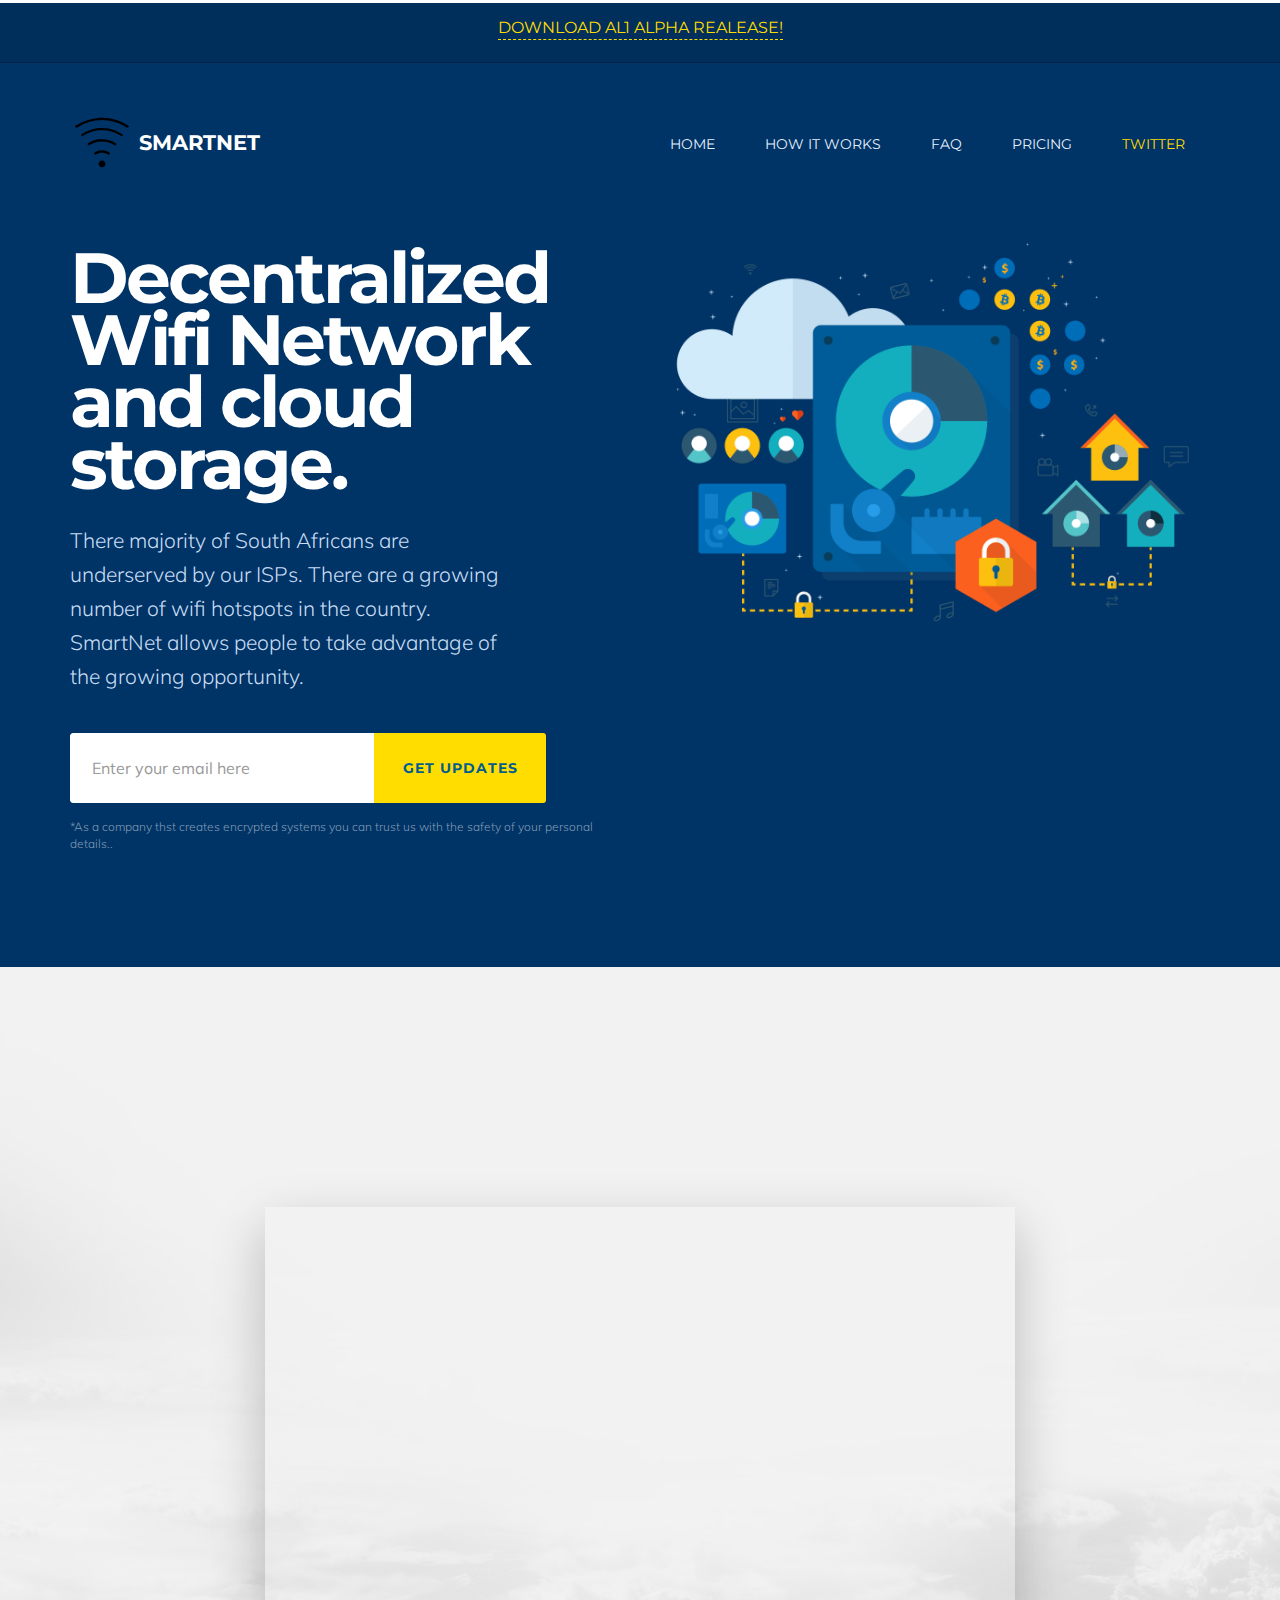
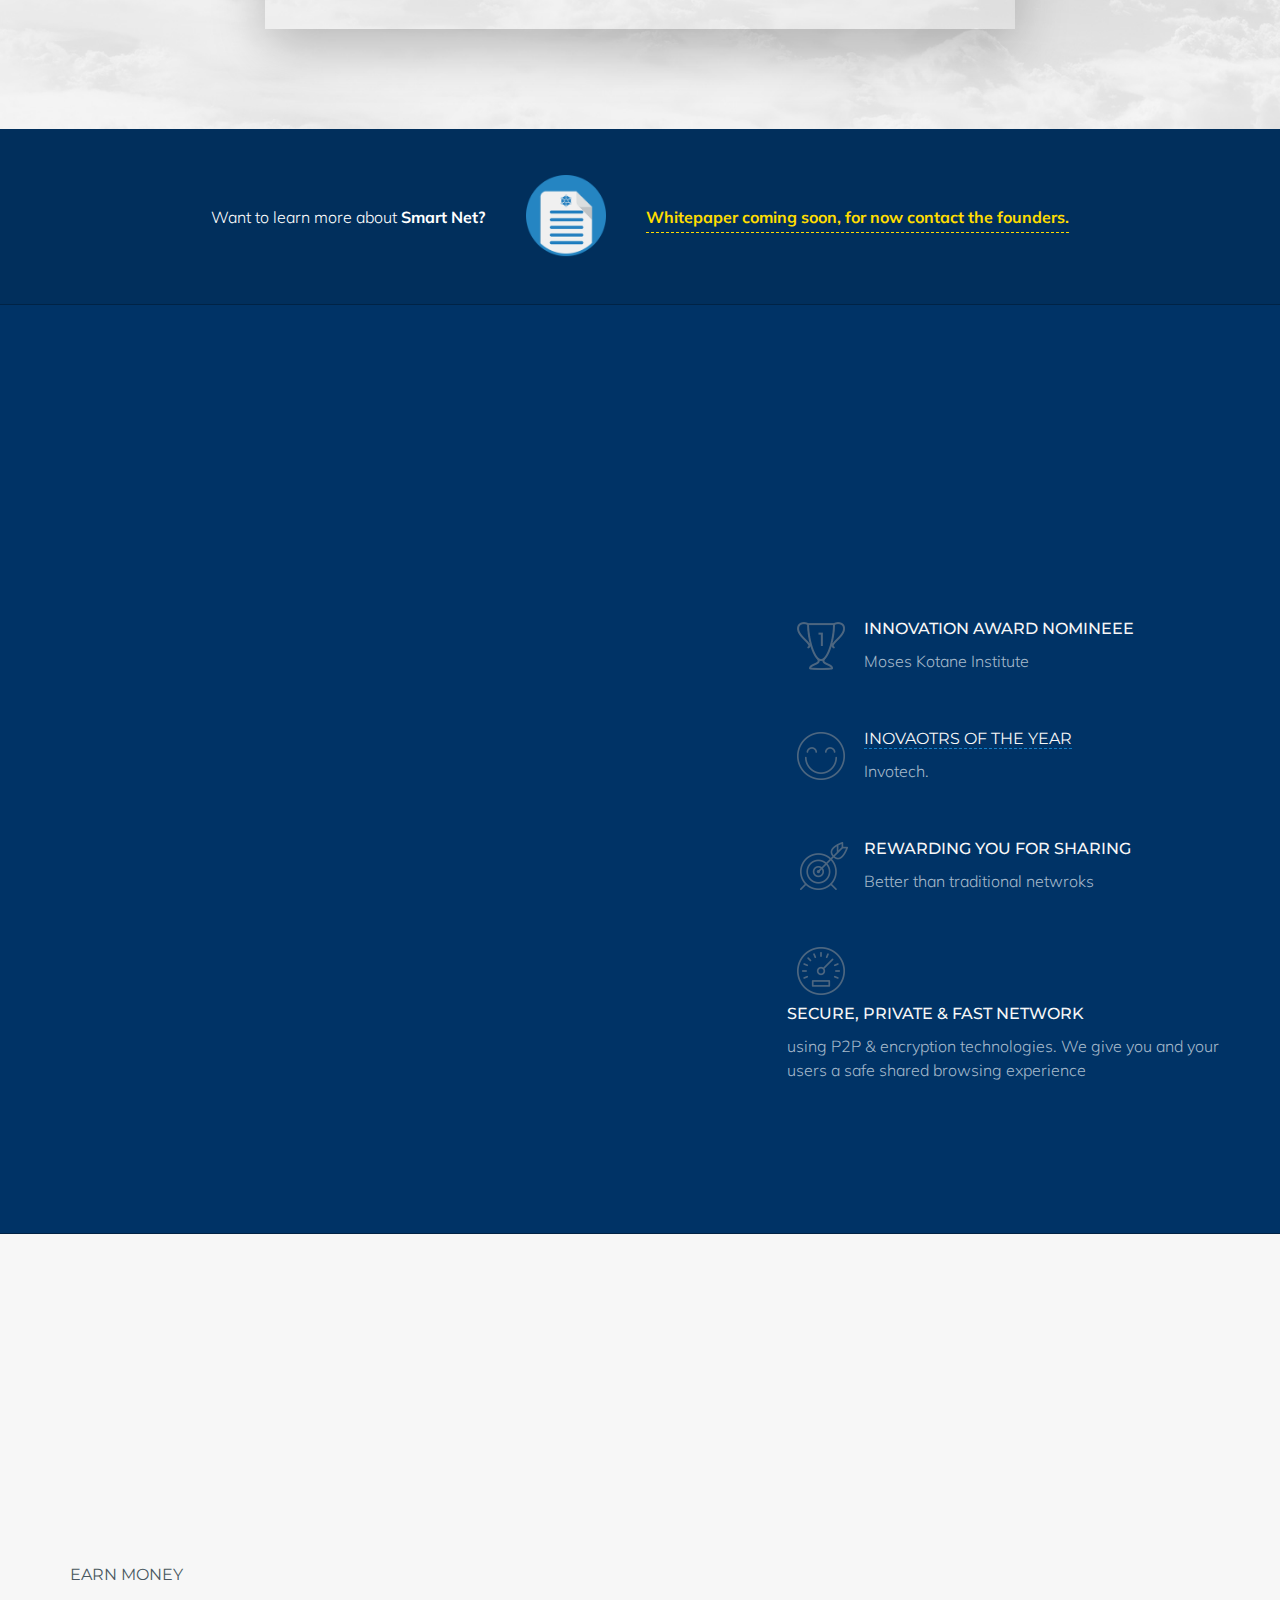
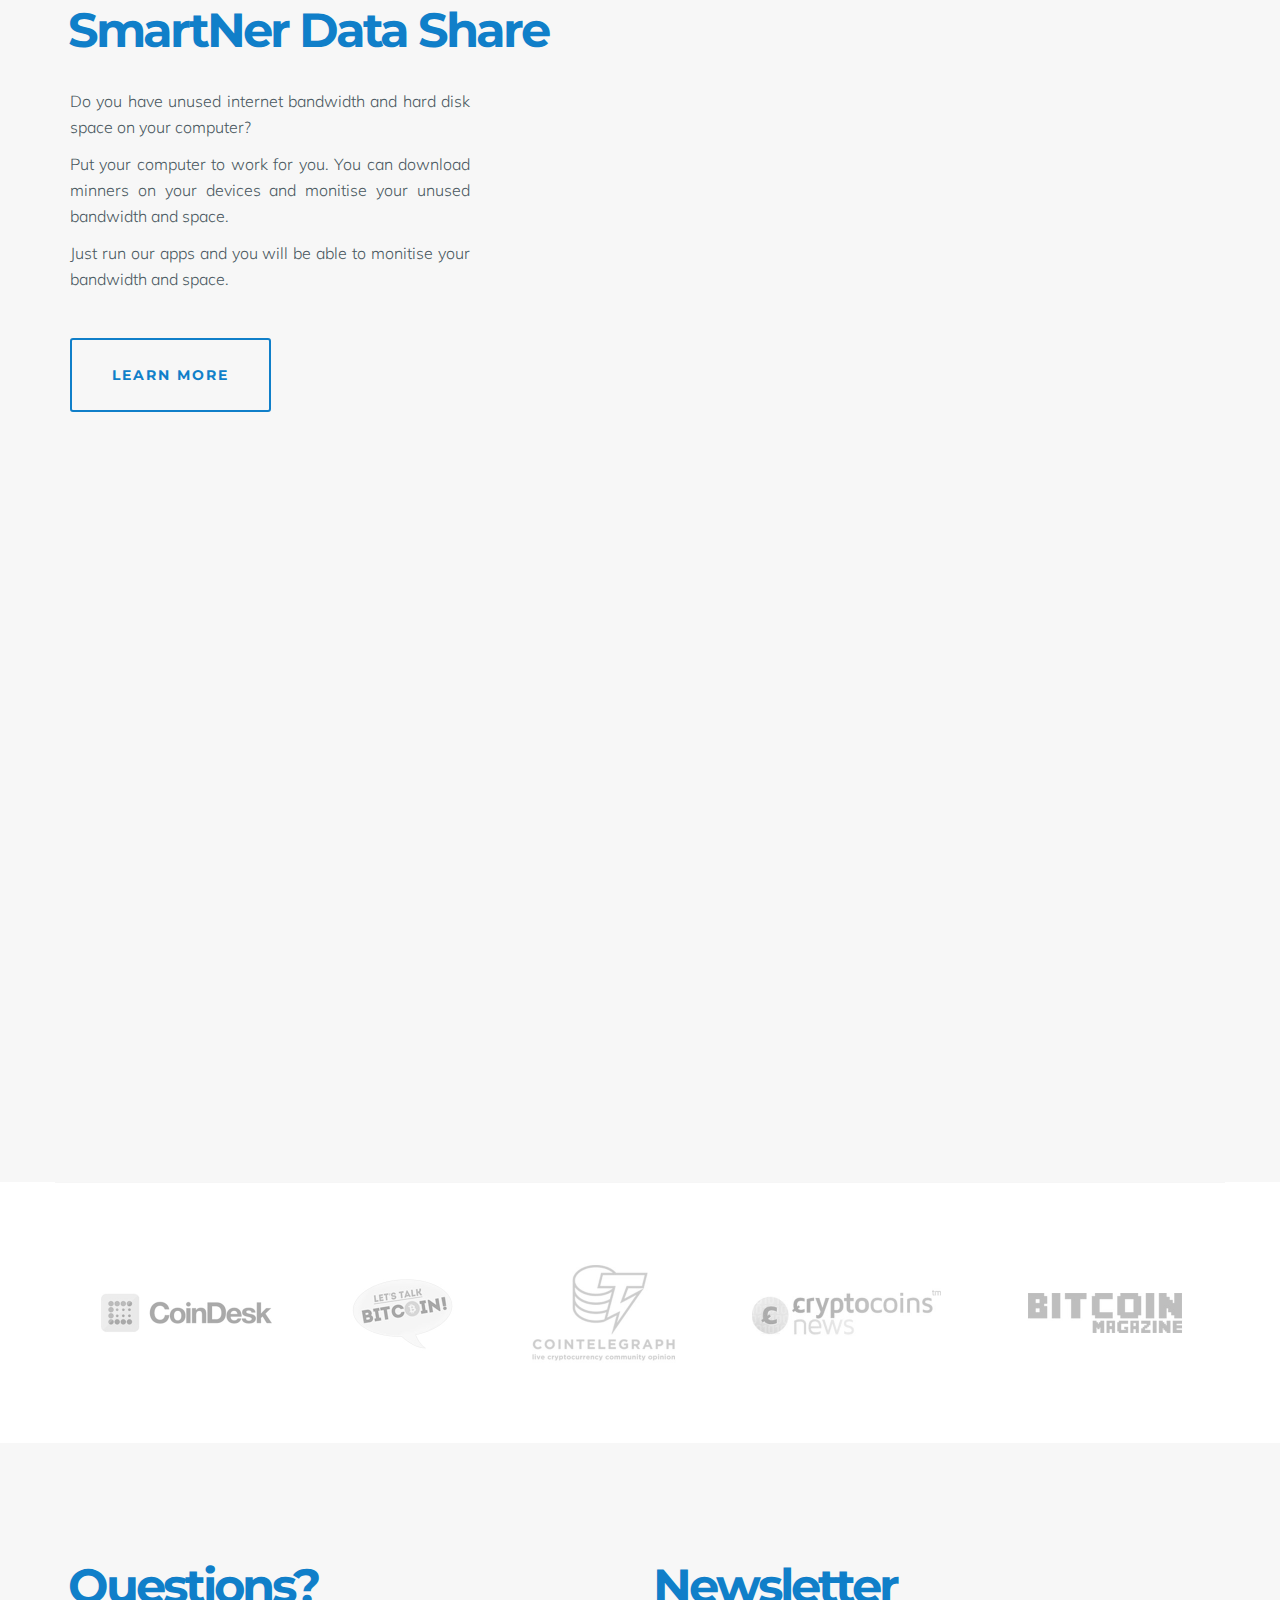
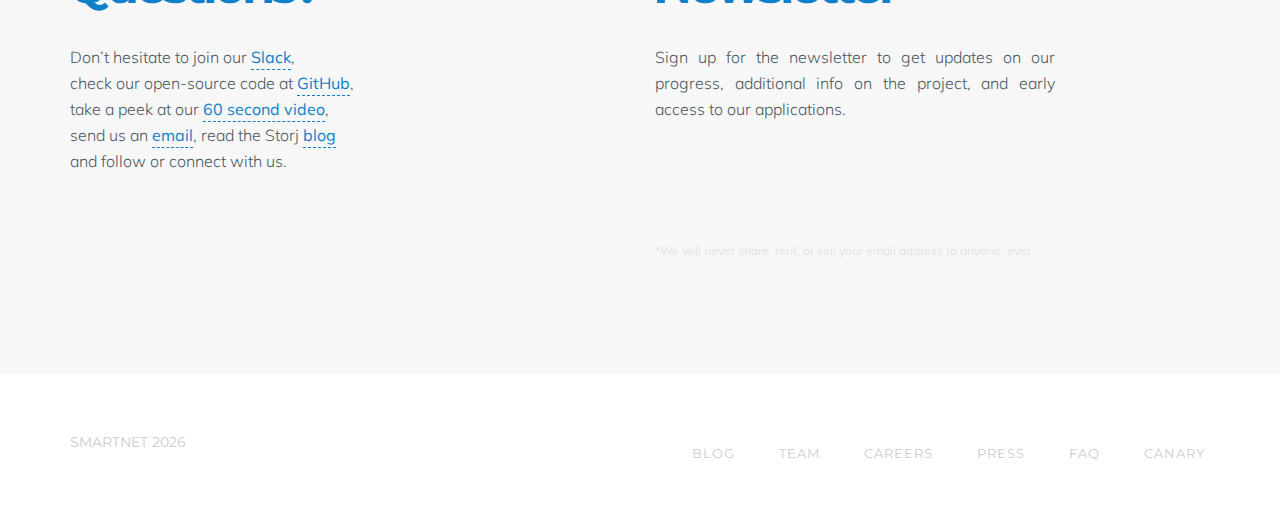
==== commit eb1bdee4: "Update index.html" ====
--- a/index.html
+++ b/index.html
@@ -53,7 +53,7 @@
       <div class="container-fluid">
         <div class="row">
           <div class="col-xs-12">
-            <p class="section-subheading text-center"><a href="http://driveshare.org/download.html" class="link">Download AL1 Alpha Realease!</a></p> 
+            <p class="section-subheading text-center"><a href="#" class="link">Download AL1 Alpha Realease!</a></p> 
           </div>
         </div>
       </div>
@@ -75,10 +75,10 @@
               </div>
               <div class="collapse navbar-collapse navbar-menu col-sm-8 col-xs-12" id="navbar-menu">
                 <ul class="nav navbar-nav navbar-right">
-                    <li><a class="navbar-link page-scroll" href="#">Apps</a></li>
-                    <li><a class="navbar-link" href="#">How it works</a></li>
+                    <li><a class="navbar-link page-scroll" href="index.html">Home</a></li>
+                    <li><a class="navbar-link" href="thankyou.html">How it works</a></li>
                     <li><a class="navbar-link" href="#">FAQ</a></li>
-                    <li><a class="navbar-link" href="#">Pricing</a></li>
+                    <li><a class="navbar-link" href="earlyaccess.html">Pricing</a></li>
                     <li><a class="navbar-link early-access-link" href="">Twitter</a></li>
                 </ul>
               </div>
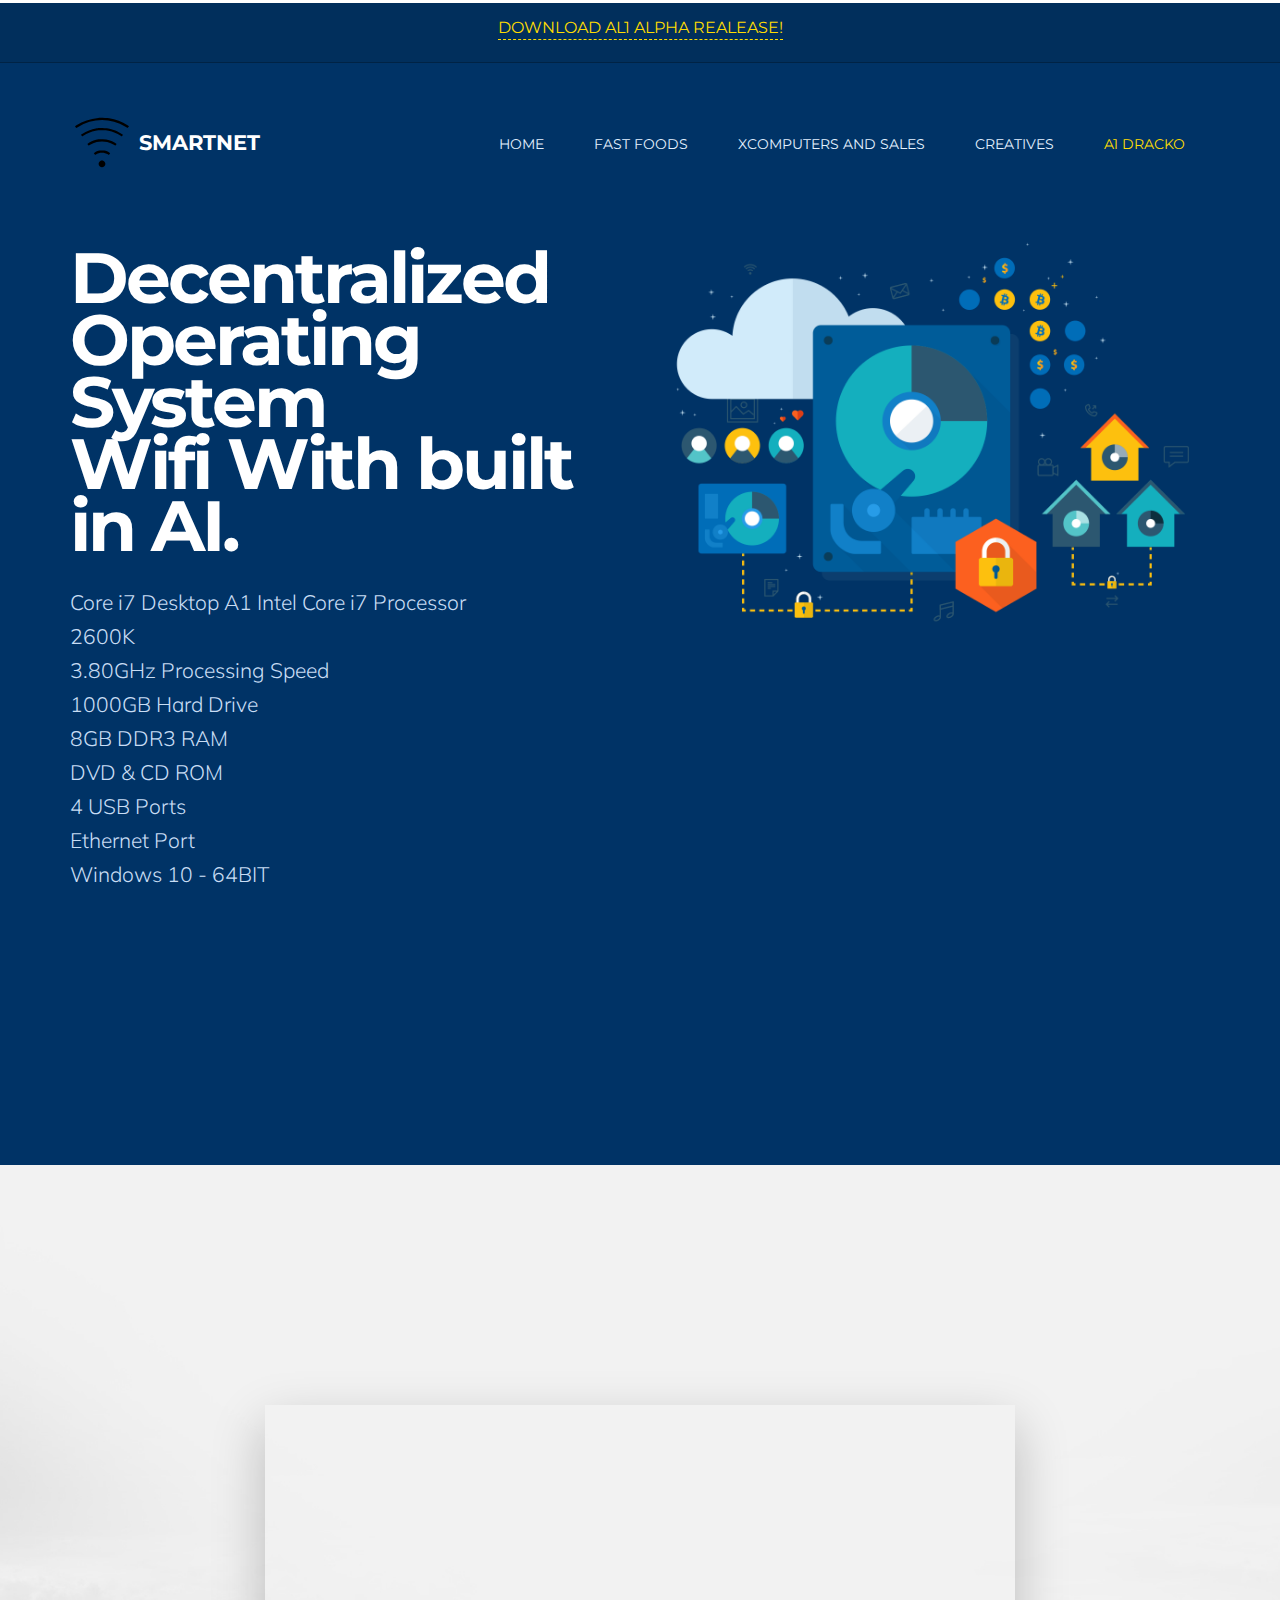
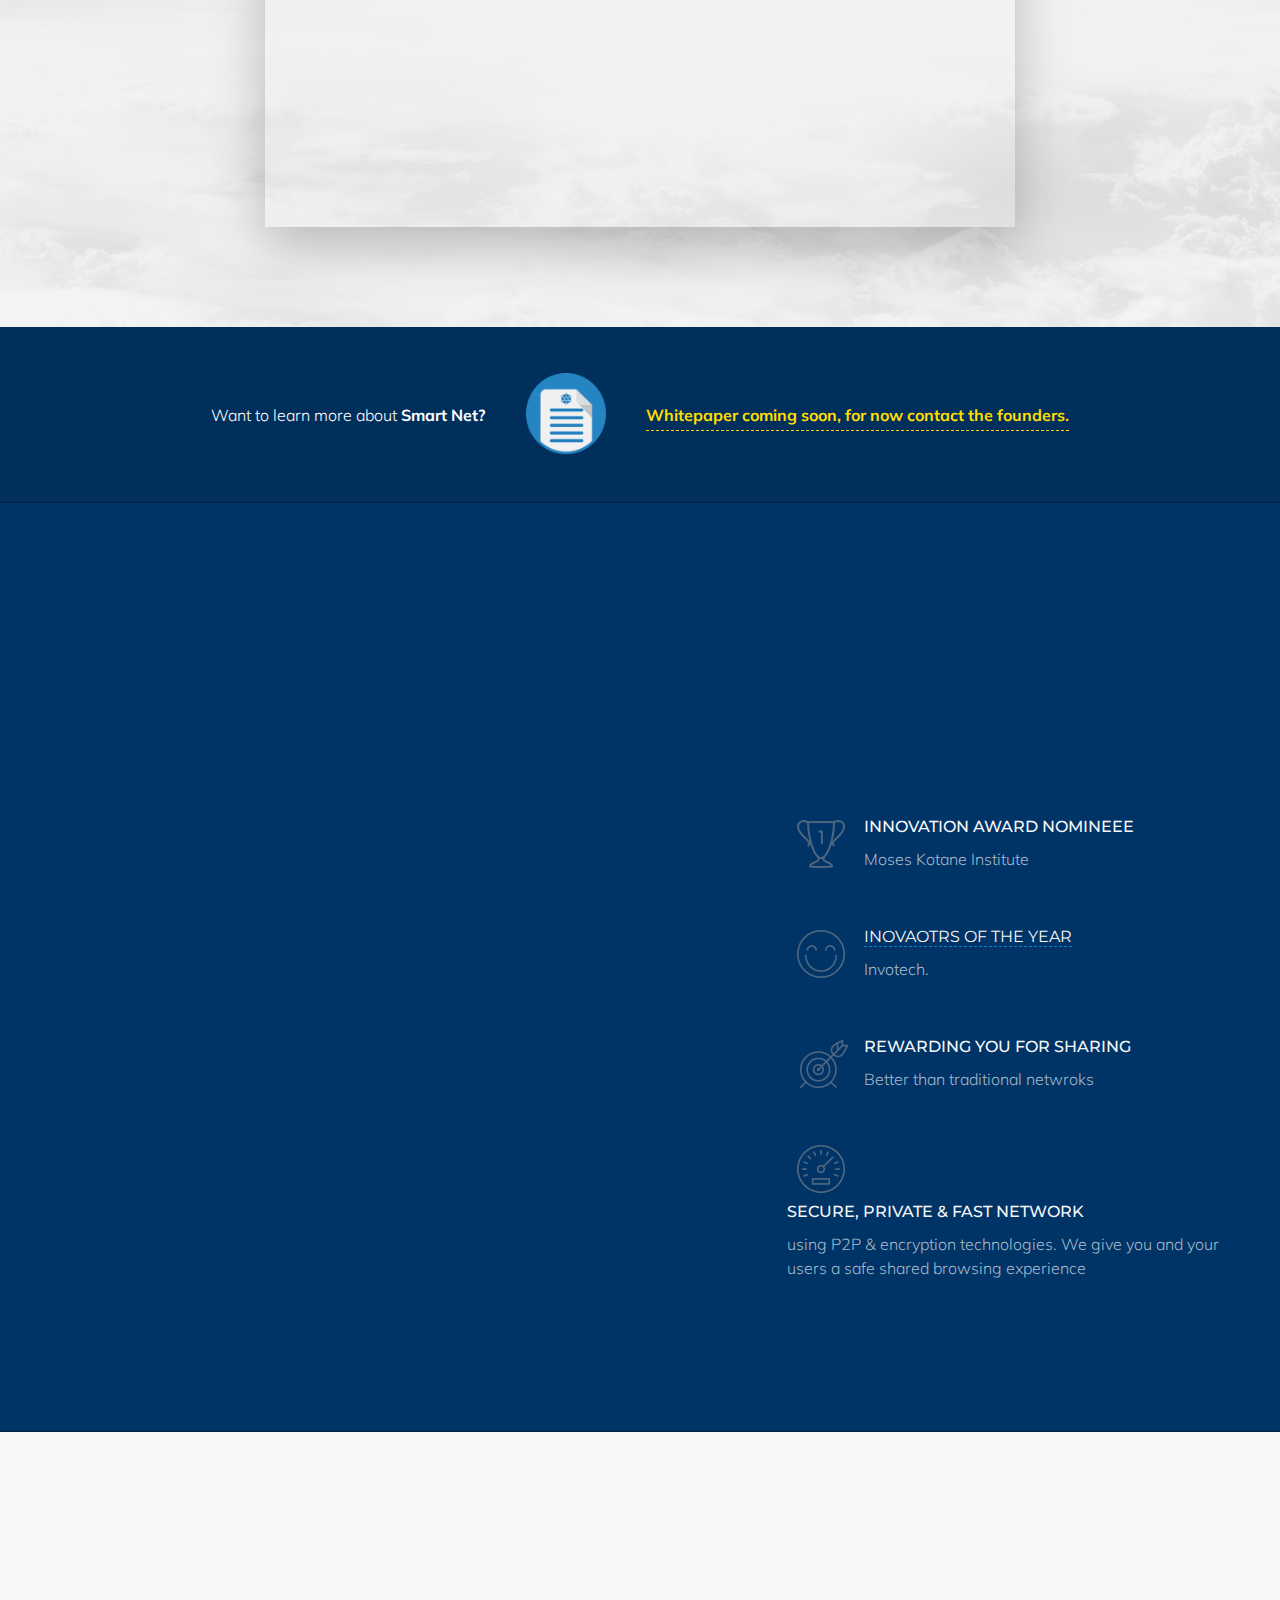
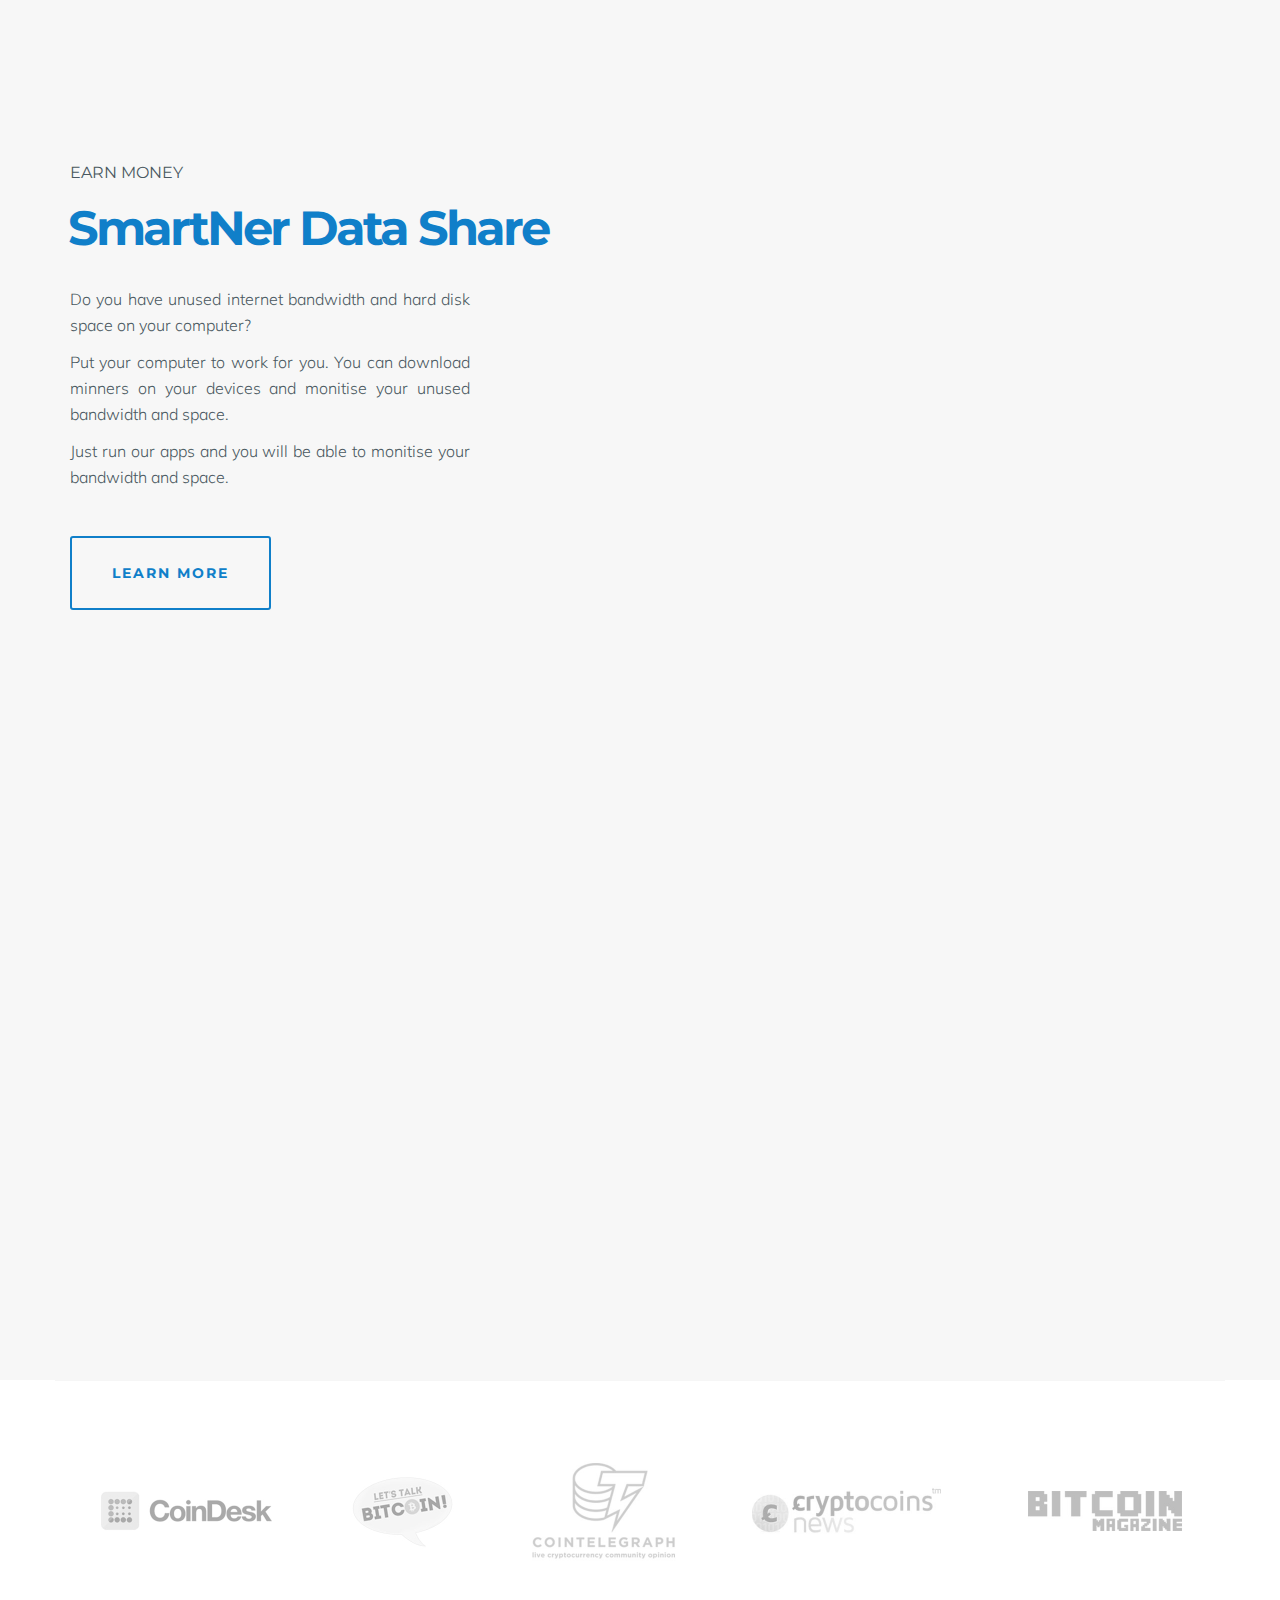
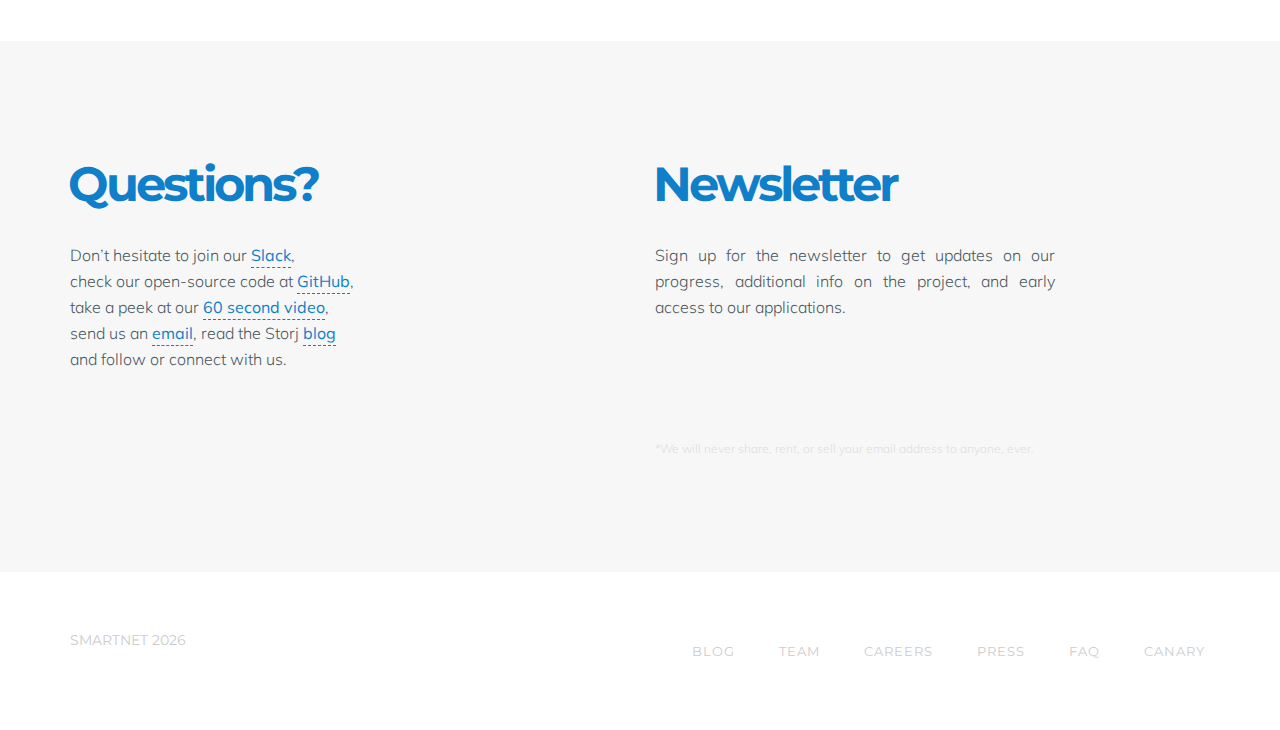
==== commit fa3492e4: "Update index.html" ====
--- a/index.html
+++ b/index.html
@@ -44,11 +44,25 @@
     <!--[if lt IE 9]>
       <script src="https://oss.maxcdn.com/libs/html5shiv/3.7.0/html5shiv.js"></script>
       <script src="https://oss.maxcdn.com/libs/respond.js/1.4.2/respond.min.js"></script>
-    <![endif]-->
+    <![en
+    dif]-->
+
+<!-- Google Tag Manager -->
+<script>(function(w,d,s,l,i){w[l]=w[l]||[];w[l].push({'gtm.start':
+new Date().getTime(),event:'gtm.js'});var f=d.getElementsByTagName(s)[0],
+j=d.createElement(s),dl=l!='dataLayer'?'&l='+l:'';j.async=true;j.src=
+'https://www.googletagmanager.com/gtm.js?id='+i+dl;f.parentNode.insertBefore(j,f);
+})(window,document,'script','dataLayer','GTM-K3NJTXX');</script>
+<!-- End Google Tag Manager -->
+
+
   </head>
 
   <body>
-
+<!-- Google Tag Manager (noscript) -->
+<noscript><iframe src="https://www.googletagmanager.com/ns.html?id=GTM-K3NJTXX"
+height="0" width="0" style="display:none;visibility:hidden"></iframe></noscript>
+<!-- End Google Tag Manager (noscript) -->
     <div class="notification-bar blue">
       <div class="container-fluid">
         <div class="row">
@@ -71,32 +85,45 @@
                   <span class="icon-bar"></span>
                   <span class="icon-bar"></span>
                 </button>
-                 <a href="index.html" class="navbar-brand cover-logo"><img src="img/iconmonstr-wifi-thin.svg" alt="Storj" class="cover-logo-icon">SmartNet</a>
-              </div>
-              <div class="collapse navbar-collapse navbar-menu col-sm-8 col-xs-12" id="navbar-menu">
-                <ul class="nav navbar-nav navbar-right">
+   <a href="index.html" class="navbar-brand cover-logo"><img src="img/iconmonstr-wifi-thin.svg" alt="Storj" class="cover-logo-icon">SmartNet</a>
+              </div>
+          <div class="collapse navbar-collapse navbar-menu col-sm-8 col-xs-12" id="navbar-menu">
+   <ul class="nav navbar-nav navbar-right">
                     <li><a class="navbar-link page-scroll" href="index.html">Home</a></li>
-                    <li><a class="navbar-link" href="thankyou.html">How it works</a></li>
-                    <li><a class="navbar-link" href="#">FAQ</a></li>
-                    <li><a class="navbar-link" href="earlyaccess.html">Pricing</a></li>
-                    <li><a class="navbar-link early-access-link" href="">Twitter</a></li>
+                    <li><a class="navbar-link" href="thankyou.html">FAST FOODS</a></li>
+                    <li><a class="navbar-link" href="">Xcomputers and Sales</a></li>
+                    <li><a class="navbar-link" href="earlyaccess.html">CREATIVES</a></li>
+                    <li><a class="navbar-link early-access-link" href="">A1 Dracko</a></li>
                 </ul>
-              </div>
-          </nav>
+                             </ul>
+          </div>
+        </nav>
 
           <div class="row">
             <div class="col-sm-6 col-xs-12">
               <h1 class="cover-heading wow fadeIn" data-wow-delay="0.3s">
-                Decentralized<br> Wifi Network and cloud storage.
+                Decentralized Operating System <br> Wifi With built in AI.
               </h1>
               <h2 class="cover-description wow fadeIn" data-wow-delay="0.6s">
-                There majority of South Africans are underserved by our ISPs. There are a growing number of wifi hotspots in the country. SmartNet allows people to take advantage of the growing opportunity.
+                Core i7 Desktop A1
+
+                
+
+                             Intel Core i7 Processor 2600K <br>
+ 3.80GHz Processing Speed<br>
+ 1000GB Hard Drive<br>
+ 8GB DDR3 RAM<br>
+ DVD & CD ROM<br>
+ 4 USB Ports<br>
+ Ethernet Port<br>
+ Windows 10 - 64BIT
+
               </h2>
-              <form class="form-inline validate" role="form" action="#" method="post" id="mc-embedded-subscribe-form" name="mc-embedded-subscribe-form" target="_blank">
+              <form class="form-inline validate" role="form" action="https://forms.gle/CpixQZFTcUBN1BFM8" method="post" id="mc-embedded-subscribe-form" name="mc-embedded-subscribe-form" target="_blank">
                 <div class="input-group wow bounceInLeft" data-wow-delay="1.2s">
-                  <input type="email" name="EMAIL" id="mce-EMAIL" class="email form-control" placeholder="Enter your email here" spellcheck="false" required>
+                  
                   <span class="input-group-btn">
-                    <input type="submit" value="Get Updates" name="subscribe" id="signup-header" class="btn btn-signup">
+                    <input type="submit" value="Register" name="subscribe" id="signup-header" class="btn btn-signup">
                   </span>
                 </div>
                 <span class="promise wow fadeIn" data-wow-delay="2s">*As a company thst creates encrypted systems you can trust us with the safety of your personal details..</span>
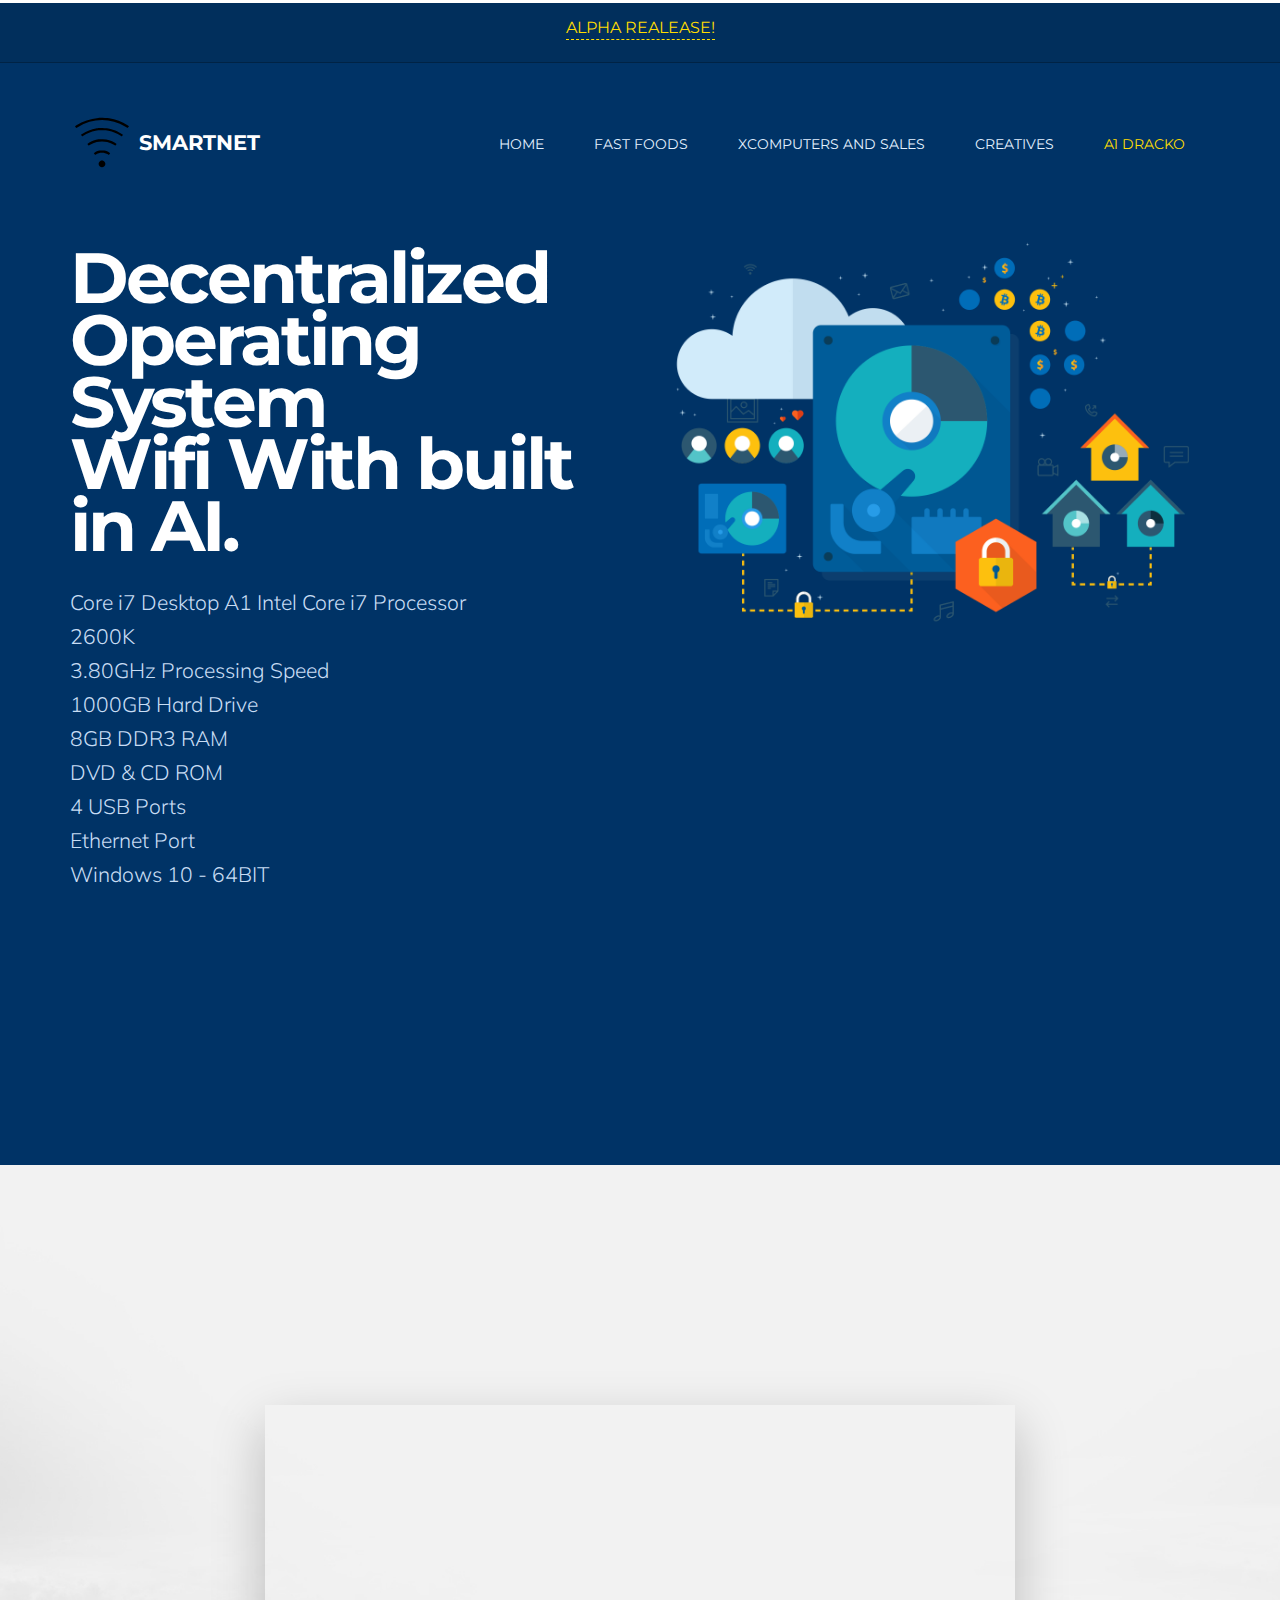
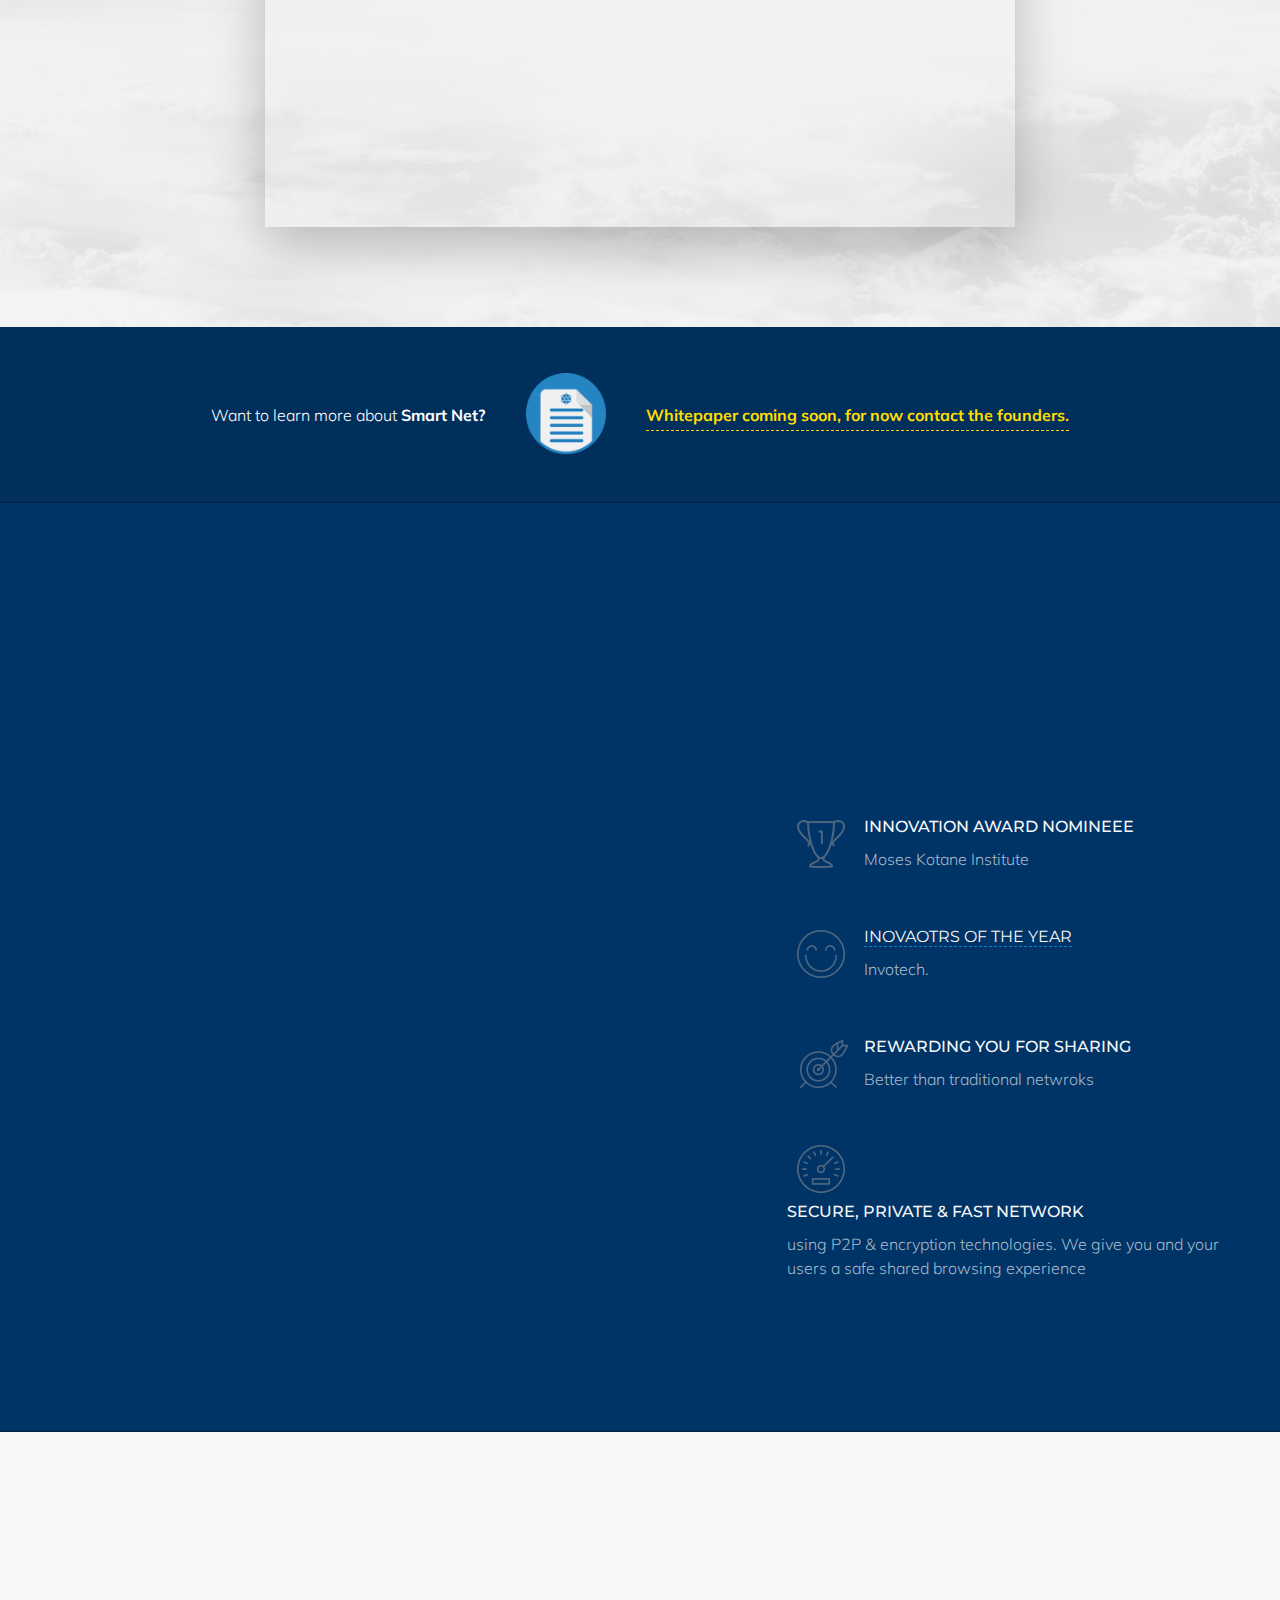
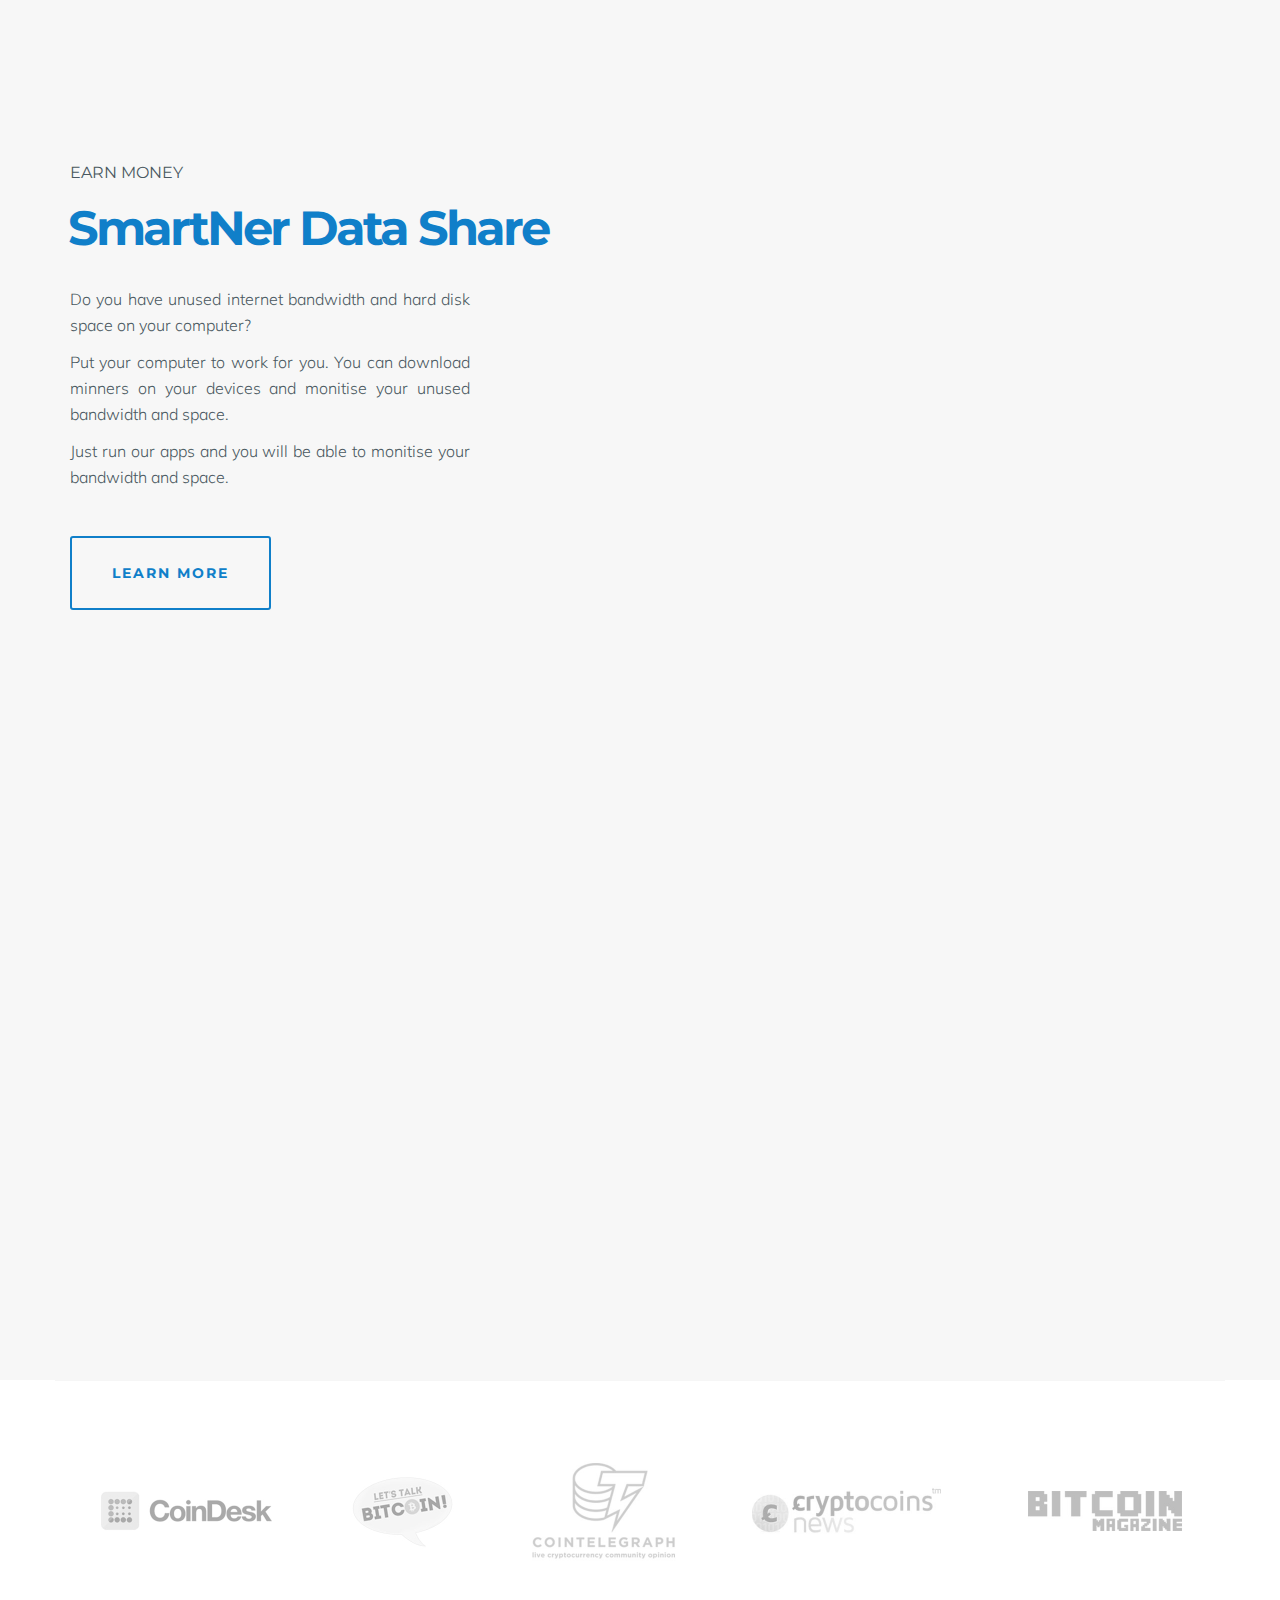
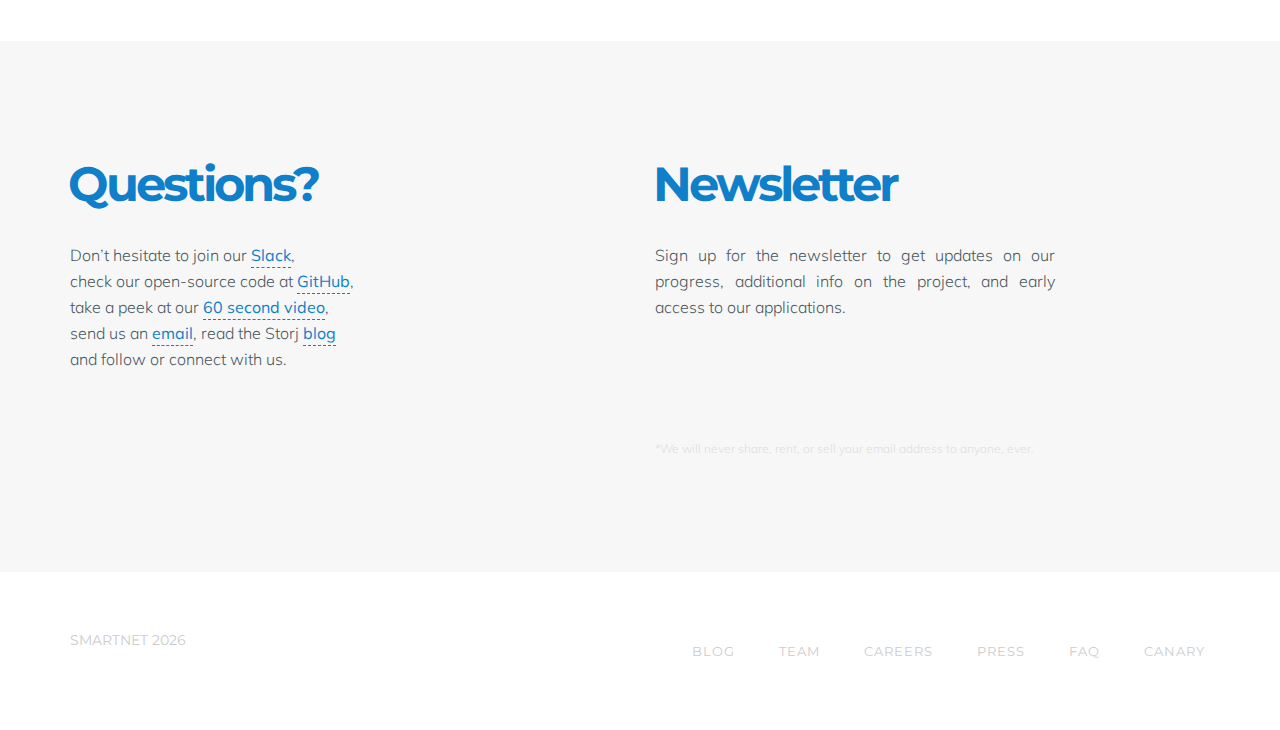
==== commit f901e806: "Update index.html" ====
--- a/index.html
+++ b/index.html
@@ -40,7 +40,13 @@
     <meta name="msapplication-wide310x150logo" content="img/favicon/mstile-310x150.png">
 
     <script src="js/pace.min.js" type="text/javascript"></script>
-
+<!-- Google Tag Manager -->
+<script>(function(w,d,s,l,i){w[l]=w[l]||[];w[l].push({'gtm.start':
+new Date().getTime(),event:'gtm.js'});var f=d.getElementsByTagName(s)[0],
+j=d.createElement(s),dl=l!='dataLayer'?'&l='+l:'';j.async=true;j.src=
+'https://www.googletagmanager.com/gtm.js?id='+i+dl;f.parentNode.insertBefore(j,f);
+})(window,document,'script','dataLayer','GTM-T9JM388');</script>
+<!-- End Google Tag Manager -->
     <!--[if lt IE 9]>
       <script src="https://oss.maxcdn.com/libs/html5shiv/3.7.0/html5shiv.js"></script>
       <script src="https://oss.maxcdn.com/libs/respond.js/1.4.2/respond.min.js"></script>
@@ -60,14 +66,16 @@
 
   <body>
 <!-- Google Tag Manager (noscript) -->
-<noscript><iframe src="https://www.googletagmanager.com/ns.html?id=GTM-K3NJTXX"
+<!-- Google Tag Manager (noscript) -->
+<noscript><iframe src="https://www.googletagmanager.com/ns.html?id=GTM-T9JM388"
 height="0" width="0" style="display:none;visibility:hidden"></iframe></noscript>
+<!-- End Google Tag Manager (noscript) -->
 <!-- End Google Tag Manager (noscript) -->
     <div class="notification-bar blue">
       <div class="container-fluid">
         <div class="row">
           <div class="col-xs-12">
-            <p class="section-subheading text-center"><a href="#" class="link">Download AL1 Alpha Realease!</a></p> 
+            <p class="section-subheading text-center"><a href="#" class="link">Alpha Realease!</a></p> 
           </div>
         </div>
       </div>
@@ -131,7 +139,7 @@
               </form>
             </div>
             <div class="col-sm-6 col-xs-12">
-            	<img class="cover-image wow fadeIn" src="img/storage.png" alt="" data-wow-delay="0.9s">
+              <img class="cover-image wow fadeIn" src="img/storage.png" alt="" data-wow-delay="0.9s">
             </div>
           </div>
         </div>
@@ -193,14 +201,14 @@
                 <p class="cover-feature-subheading">Invotech.</p>
               </div>
             </div>
-          	<div class="cover-feature col-sm-12">
+            <div class="cover-feature col-sm-12">
               <div class="cf-icon cf-icon-2"></div>
               <div class="cf-text">
                 <h3 class="cover-feature-heading">Rewarding you for sharing</h3>
                 <p class="cover-feature-subheading">Better than traditional netwroks</p>
               </div>
             </div>
-          	<div class="cover-feature col-sm-12">
+            <div class="cover-feature col-sm-12">
               <div class="cf-icon cf-icon-3"></div>
               <div class="cf-text">
                 <h3 class="cover-feature-heading">Secure, private &amp; fast network</h3>
